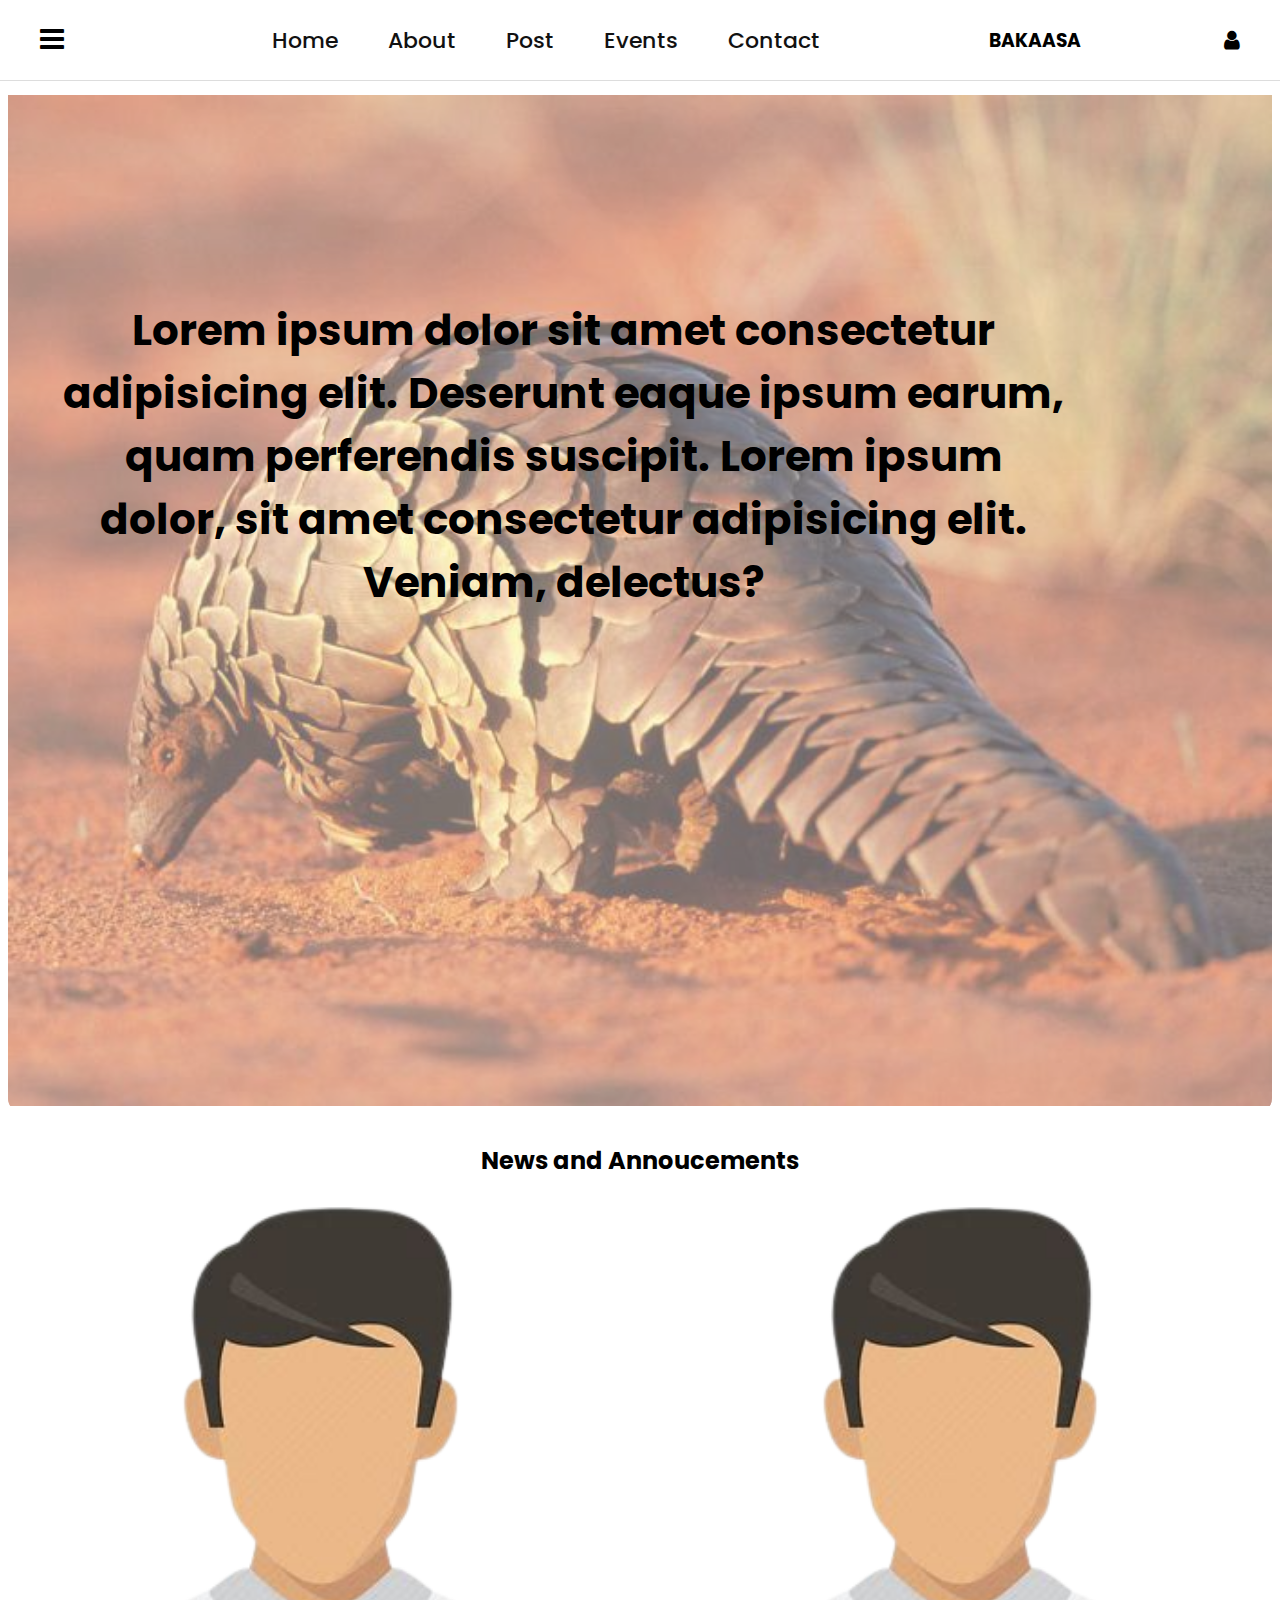
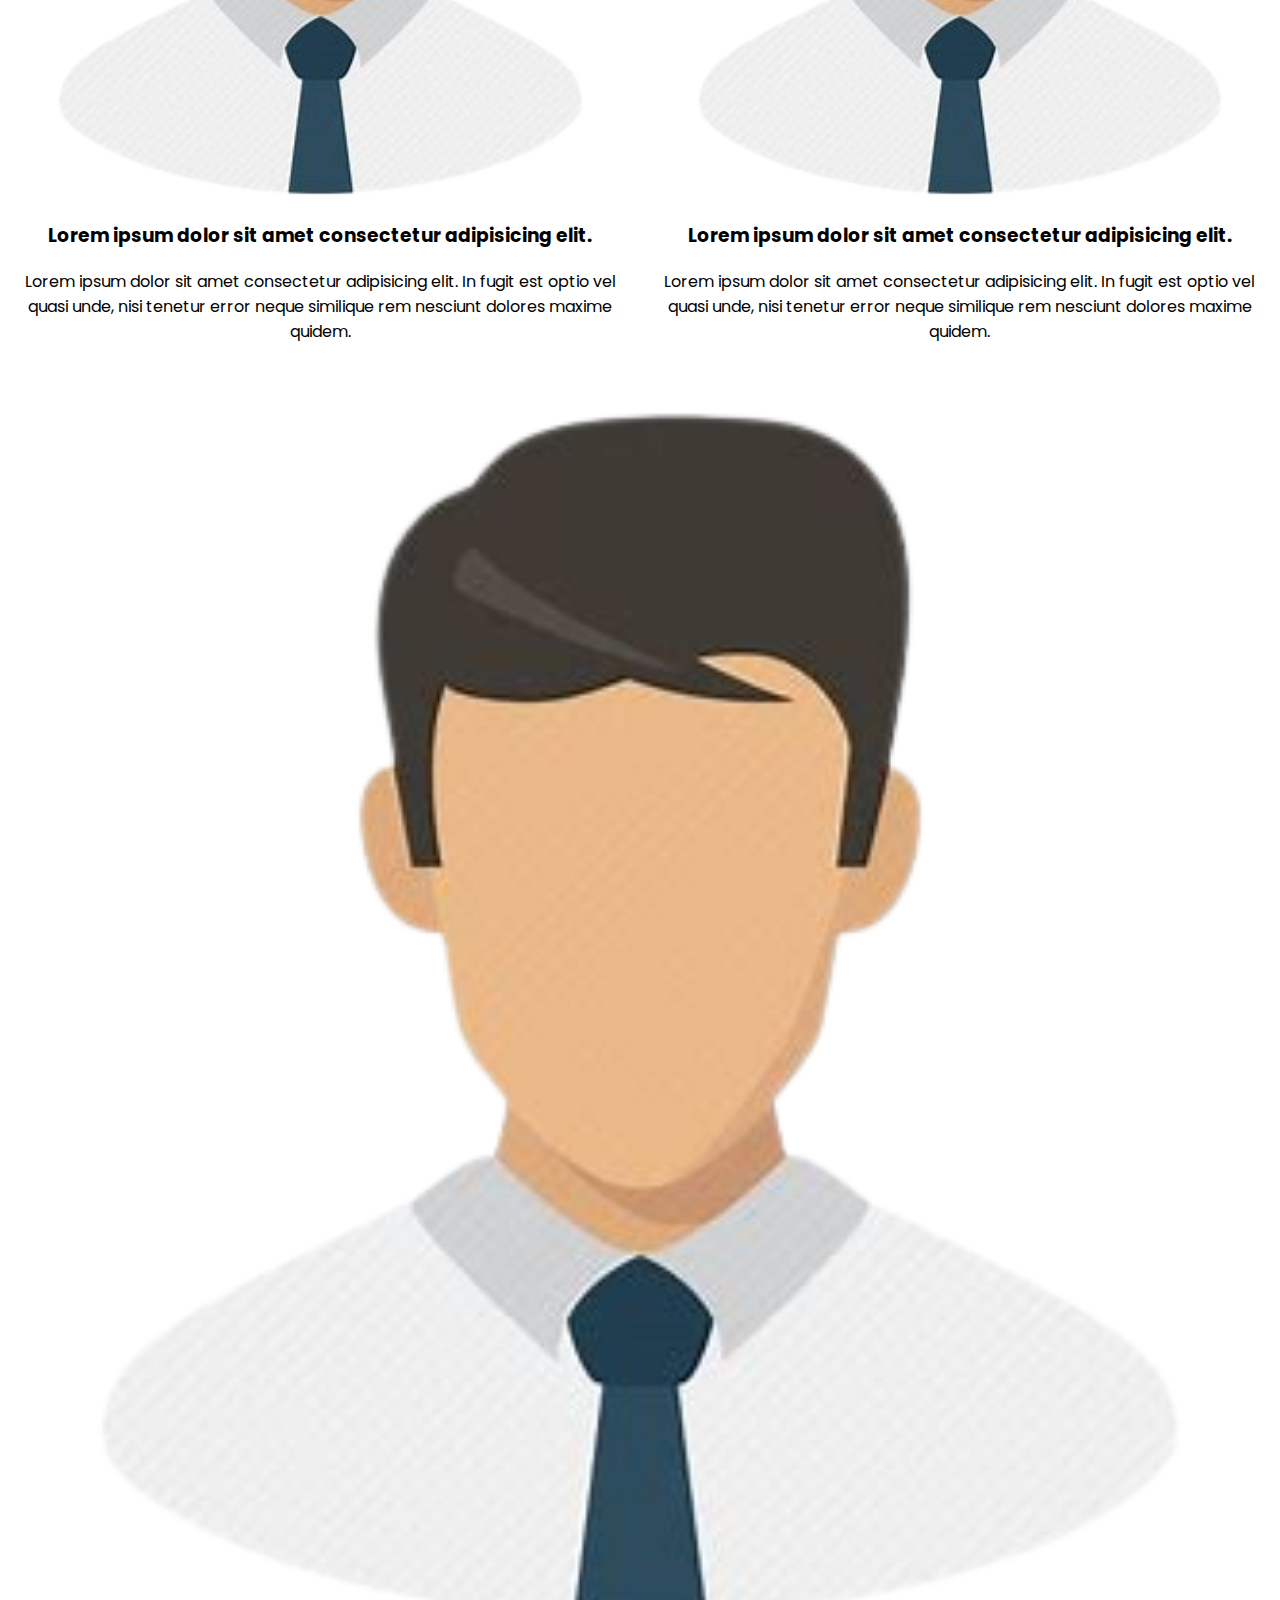
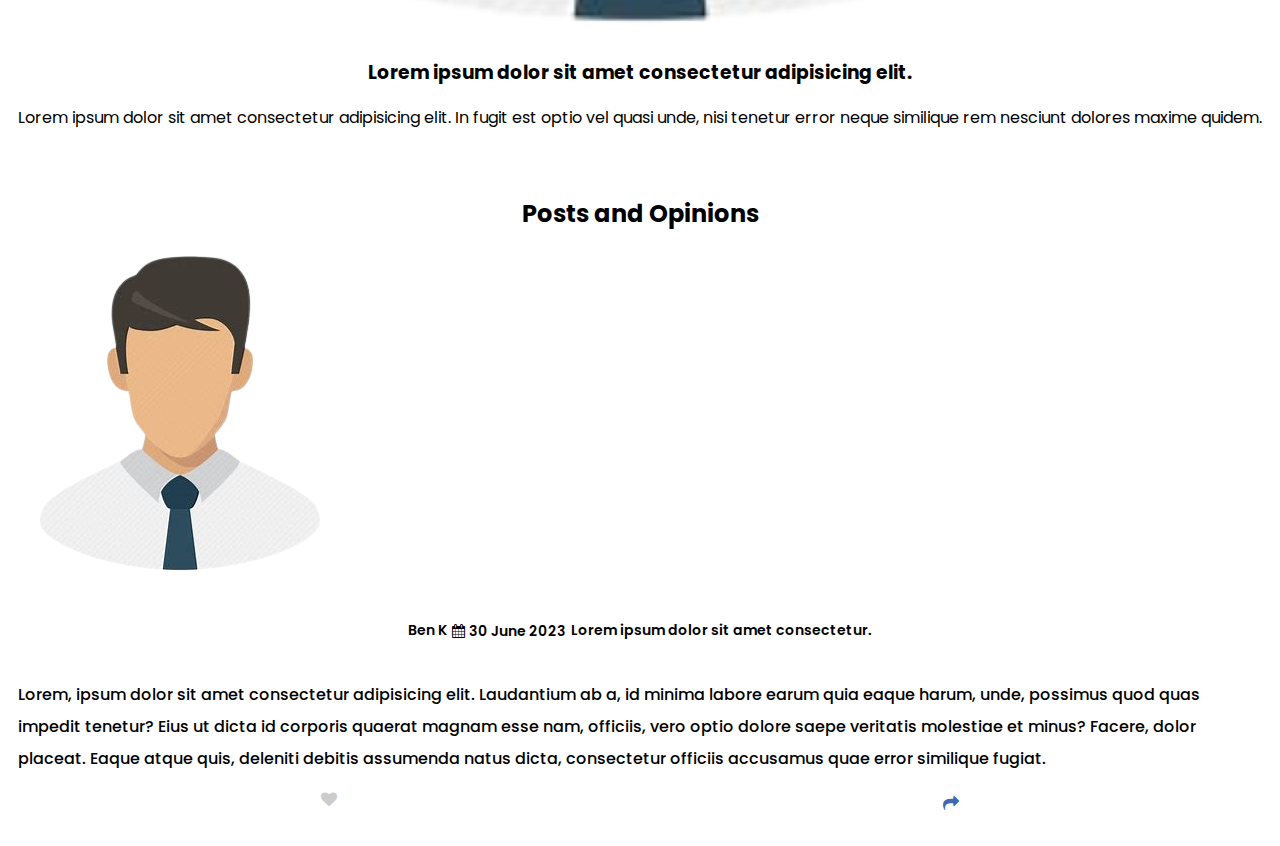
==== Pages/home.html @ 485c0922 "pushing-main" ====
<!DOCTYPE html>
<html lang="en">
<head>
    <meta charset="UTF-8">
    <meta http-equiv="X-UA-Compatible" content="IE=edge">
    <meta name="viewport" content="width=device-width, initial-scale=1.0">
    <link rel="stylesheet" href="https://cdnjs.cloudflare.com/ajax/libs/font-awesome/4.7.0/css/font-awesome.min.css">
    <title>Home: Kaasa Family</title>
    <link rel="preconnect" href="https://fonts.googleapis.com">
    <link rel="preconnect" href="https://fonts.gstatic.com" crossorigin>
    <link href="https://fonts.googleapis.com/css2?family=Poppins:wght@400;500;600;700;800;900&display=swap" rel="stylesheet">
    <link rel="stylesheet" href="./pages.css">
</head>
<body>
        <!-- NAVIGATION -->
        <nav>
            <div class="humberger">
                <i class="fa fa-bars"></i>
            </div>
            <div class="nav-items">
                <ul>
                    <li><a href="#">Home</a></li>
                    <li><a href="#">About</a></li>
                    <li><a href="#">Post</a></li>
                    <li><a href="#">Events</a></li>
                    <li><a href="#">Contact</a></li>
                </ul>
            </div>
            <div class="fam-logo">
                <h3>BAKAASA</h3>
            </div>
            <div class="user-profile">
                <i class="fa fa-user"></i>
            </div>
        </nav>
        <!-- NAVIGATION -->


        <!-- HEADER -->
        <article class="header">
            <span class="cover-header"></span>
            <img src="../images/pango-3.jpg" alt="">
            <div class="header-desc">
                Lorem ipsum dolor sit amet consectetur adipisicing elit. Deserunt eaque ipsum earum, quam perferendis suscipit.
                Lorem ipsum dolor, sit amet consectetur adipisicing elit. Veniam, delectus?
            </div>
        </article>
        <!-- HEADER -->

        <!-- NEWS AND ANNOUCEMENTS -->
        <article class="news-updates">
            <h2>News and Annoucements</h2>
            <div class="news-updates-sect">
                <div class="news-row">
                    <img src="../images/pp1.png" alt="">
                    <div class="news-desc">
                        <h3>Lorem ipsum dolor sit amet consectetur adipisicing elit.</h3>
                        <p>Lorem ipsum dolor sit amet consectetur adipisicing elit. In fugit est optio vel quasi unde, nisi tenetur error neque similique rem nesciunt dolores maxime quidem.</p>
                    </div>
                </div>


                <div class="news-row">
                    <img src="../images/pp1.png" alt="">
                    <div class="news-desc">
                        <h3>Lorem ipsum dolor sit amet consectetur adipisicing elit.</h3>
                        <p>Lorem ipsum dolor sit amet consectetur adipisicing elit. In fugit est optio vel quasi unde, nisi tenetur error neque similique rem nesciunt dolores maxime quidem.</p>
                    </div>
                </div>


                <div class="news-row">
                    <img src="../images/pp1.png" alt="">
                    <div class="news-desc">
                        <h3>Lorem ipsum dolor sit amet consectetur adipisicing elit.</h3>
                        <p>Lorem ipsum dolor sit amet consectetur adipisicing elit. In fugit est optio vel quasi unde, nisi tenetur error neque similique rem nesciunt dolores maxime quidem.</p>
                    </div>
                </div>
            </div>
        </article>
        <!-- NEWS AND ANNOUCEMENTS -->


        <!-- user blogs -->
        <article class="blogs">
            <h2>Posts and Opinions</h2>
            <div class="blog-posts">
                <div class="blogposts-items">
                    <img src="../images/pp1.png" alt="">
                    <div class="blog-post-desc">
                        <div class="blog-header">
                            <p class="blog-user-name">Ben K</p> 
                            <p> <span class="blog-calendar"><i class="fa fa-calendar"></i></span> <span class="post-date">30 June 2023</span></p>
                            <p class="blog-title">Lorem ipsum dolor sit amet consectetur.</p>
                        </div>
                        <div class="blog-body">
                            <p>
                                Lorem, ipsum dolor sit amet consectetur adipisicing elit. Laudantium ab a, id minima labore earum quia eaque harum, unde, possimus quod quas impedit tenetur? Eius ut dicta id corporis quaerat magnam esse nam, officiis, vero optio dolore saepe veritatis molestiae et minus? Facere, dolor placeat. Eaque atque quis, deleniti debitis assumenda natus dicta, consectetur officiis accusamus quae error similique fugiat.
                            </p>
                        </div>
                        <div class="blog-footer">
                            <i class="fa fa-heart"></i>
                            <span class="blog-share"><i class="fa fa-share"></i></span>
                        </div>
                    </div>
                </div>
            </div>
        </article>
        <!-- user blogs -->
        
</body>
</html>
---- Pages/pages.css ----
*{
    font-family: 'Poppins', sans-serif;
}

/* NAVIGATION BAR */

nav{
    width: 100%;
    position: fixed;
    top: 0;
    left: 0;
    display: flex;
    justify-content: space-between;
    align-items: center;
    height: 80px;
    border-bottom: 1px solid #ddd;
    background-color: #fff;
    z-index: 100000;
}

nav .nav-items ul{
    display: flex;
    list-style: none;
    
}

nav .nav-items ul li{
    padding: 10px 25px;
}

nav .nav-items ul li a{
    text-decoration: none;
    color: #111;
    font-size: 22px;
    font-weight: 500;
}

nav .humberger{
    font-size: 28px;
    margin-left: 40px;
    cursor: pointer;
}

nav .user-profile{
    margin-right: 40px;
    font-size: 22px;
    cursor: pointer;
}

/* NAVIGATION BAR */



/* REGISTRATION FORM */
.registration-form{
    width: 100%;
    height: 100%;
    display: flex;
    justify-content: center;
    align-items: center;
    flex-direction: column;
    margin: 35px 25px;
}

.registration-form .registration-items{
    margin-top: 30px;
    display: flex;
    justify-content: center;
    align-items: center;
    flex-direction: column;
}

.registration-form .registration-items .reg-item-1{
    display: flex;
    justify-content: center;
    align-items: center;
    flex-direction: column;
}

.registration-form .registration-items .reg-item-1 img{
    width: 80px;
    height: 80px;
    border-radius: 50%;
    display: block;
    margin-bottom: 30px;
    border: 0.5px solid #ccc;
}

#reg-profile{
    background-color: #4267b2;
    color: #fff;
    padding: 8px 16px;
    border-radius: 4px;
    font-weight: 500;
}

.registration-form .registration-items .reg-item-1 .reg-item-profile-pic{
    display: flex;
    flex-direction: column;
    justify-content: center;
    align-items: center;
}

.registration-form .registration-items .reg-item-1 input{
    outline: none;
    border: none;
    border: 1px solid #ddd;
    padding: 8px 15px;
    display: block;
    border-radius: 4px;
    margin: 15px 0px;
    width: 90%;
}


.reg-button-items{
    background: none;
    border: none;
    outline: none;
    background-color: #4267b2;
    color: #fff;
    font-weight: 500;
    padding: 6px 12px;
    border-radius: 3px;
    cursor: pointer;
}

.success-register-complete{
    width: 100%;
    height: 100%;
    display: flex;
    justify-content: center;
    align-items: center;
    margin: 20px;
    align-items: center;
    margin-top: 20%;
}

.success-register-complete .user-nam, .success-register-complete .kasa-fa{
    color: #4267b2;
    font-size: 22px;
    font-weight: 500;
}
.success-register-complete p{
    width: 90%;
}
/* REGISTRATION FORM */


/* PROFILE CARD */
.profile-section{
    margin: 35px 20px;
    display: flex;
    justify-content: center;
    align-items: center;
    flex-direction: column;
}
.profile-section a{
    text-decoration: none;
}

.profile-section .profile-header{
    font-size: 28px;
    margin-bottom: 25px;
}

.profile-section .profile-card{
    display: flex;
    justify-content: center;
    align-items: center;
    flex-direction: column;
}

.profile-card .card-header{
    position: relative;
}

.profile-card .card-header .edit-profilecard{
    position: absolute;
    top: 10px;
    right: -30px;
    background-color: #4267b2;
    color: #fff;
    font-size: 18px;
    font-weight: 500;
    padding: 5px 10px;
    text-align: center;
    border-radius: 4px;
    cursor: pointer;
}

.profile-card .card-header img{
    height: 80px;
    width: 80px;
    border-radius: 50%;
    border: 2px solid #4267b2;
    object-fit: cover;
}

.card-header .full-nam{
    font-weight: 600;
}

.card-header .user-name, .card-header .user-mail, .card-header .contact-no{
    line-height: 1.5;
    font-style: italic;
    font-weight: 300;
}

.profile-user-posts-details{
    display: flex;
    justify-content: center;
    align-items: center;
    margin: 25 0px;
    flex-direction: column;
}

.profile-user-posts-details img{
    width: 90%;
    border-radius: 8px;
}

.profile-user-posts img{
    width: 100%;
}

.small-profile-post{
    display: flex;
    gap: 20px;
    align-items: center;
}

.small-profile-post img{
    width: 70px;
    height: 60px;
    border-radius: 4px;
}

.small-profile-post h4{
    font-size: 14px;
    font-weight: 600;
}

.profile-seemore-posts, .prof-logout, .prof-see-fam-tree{
    background: none;
    outline: none;
    border: none;
}


.profile-seemore-posts a, .prof-see-fam-tree a, .prof-logout{
    display: block;
    text-decoration: none;
    color: #fff;
    background-color: #4267b2;
    padding: 8px 20px;
    font-weight: 600;
    margin-top: 10px;
}

.profile-fam-tree{
    margin-top: 30px;
}
.profile-fam-tree img{
    width: 80px;
} 

.prof-kaasa-child span{
    display: inline-block;
    background-color: #4267b2;
    border-radius: 8px;
    color: #fff;
    margin-right: 8px;
    margin-top: 10px;
    padding: 2px 8px;
    text-align: center;
}
/* PROFILE CARD */


/* HOME SECTION */



/* HERO SECTION */
.header{
    max-width: 100%;
    margin-top: 95px;
    position: relative;
    border-radius: 0px 0px 15px 15px;
    overflow: hidden;
}

.header img{
    width: 100%;
}

.header .cover-header{
    position: absolute;
    width: 100%;
    height: 100%;
    background-color: rgba(255,255,255,0.4);
}

.header .header-desc{
    display: flex;
    justify-content: center;
    align-items: center;
    width: 80%;
    position: absolute;
    left: 50px;
    text-align: center;
    color: #000;
}


@media(max-width:1600px){
    .header .header-desc{
        font-size: 42px;
        font-weight: 700;
    }

    .header .header-desc{
        top: 20%;
    }
}


@media(max-width:1020px){
    .header .header-desc{
        font-size: 36px;
        font-weight: 600;
    }

    .header .header-desc{
        top: 25%;
    }
}


@media(max-width:768px){
    .header .header-desc{
        font-size: 28px;
        font-weight: 600;
    }

    .header .header-desc{
        top: 20%;
    }
}


@media(max-width:568px){
    .header .header-desc{
        font-size: 24px;
        font-weight: 600;
    }

    .header .header-desc{
        top: 20%;
    }
}


@media(max-width:480px){
    .header .header-desc{
        font-size: 18px;
        font-weight: 700;
    }

    .header .header-desc{
        top: 20%;
    }
}


@media(max-width:368px){
    .header .header-desc{
        font-size: 14px;
        font-weight: 500;
    }

    .header .header-desc{
        top: 20%;
    }
}


@media(max-width:290px){
    .header .header-desc{
        font-size: 10px;
        font-weight: 500;
    }

    .header .header-desc{
        top: 20%;
        left: 20px;
    }
}
/* HERO SECTION */


/* NEWS AND ANNOUCEMENTS */
.news-updates{
    margin: 30px 10px;
    text-align: center;
}
.news-updates-sect{
    display: flex;
    justify-content: center;
    align-items: center;
    gap: 35px;
    flex-wrap: wrap;
}

.news-updates-sect >*{
    flex: 1 1 45%;
    display: flex;
    flex-direction: column;
    justify-content: center;
    align-items: center;
}

.news-updates-sect img{
    width: 100%;
}
/* NEWS AND ANNOUCEMENTS */


/* BLOG POSTS */
.blog-header{
    display: flex;
    justify-content: center;
    align-items: center;
    gap: 5px;
    margin: 20px 8px;
}


.blog-user-name, .blog-calendar, .post-date, .blog-title{
    font-size: 14px;
    font-weight: 600;
}

.blog-body p{
    line-height: 2;
    font-weight: 500;
}

.blog-footer{
    display: flex;
    justify-content: space-around;
    color: #ccc;
    font-weight: 700;
}

.blogs{
    display: flex;
    justify-content: center;
    align-items: center;
    flex-direction: column;
    margin: 30px 10px;
}

.blog-share{
    color: #4267b2;
}

@media(max-width:430px){
    .blog-title{
        display: block;
        width: 100%;
    }
}

/* BLOG POSTS */
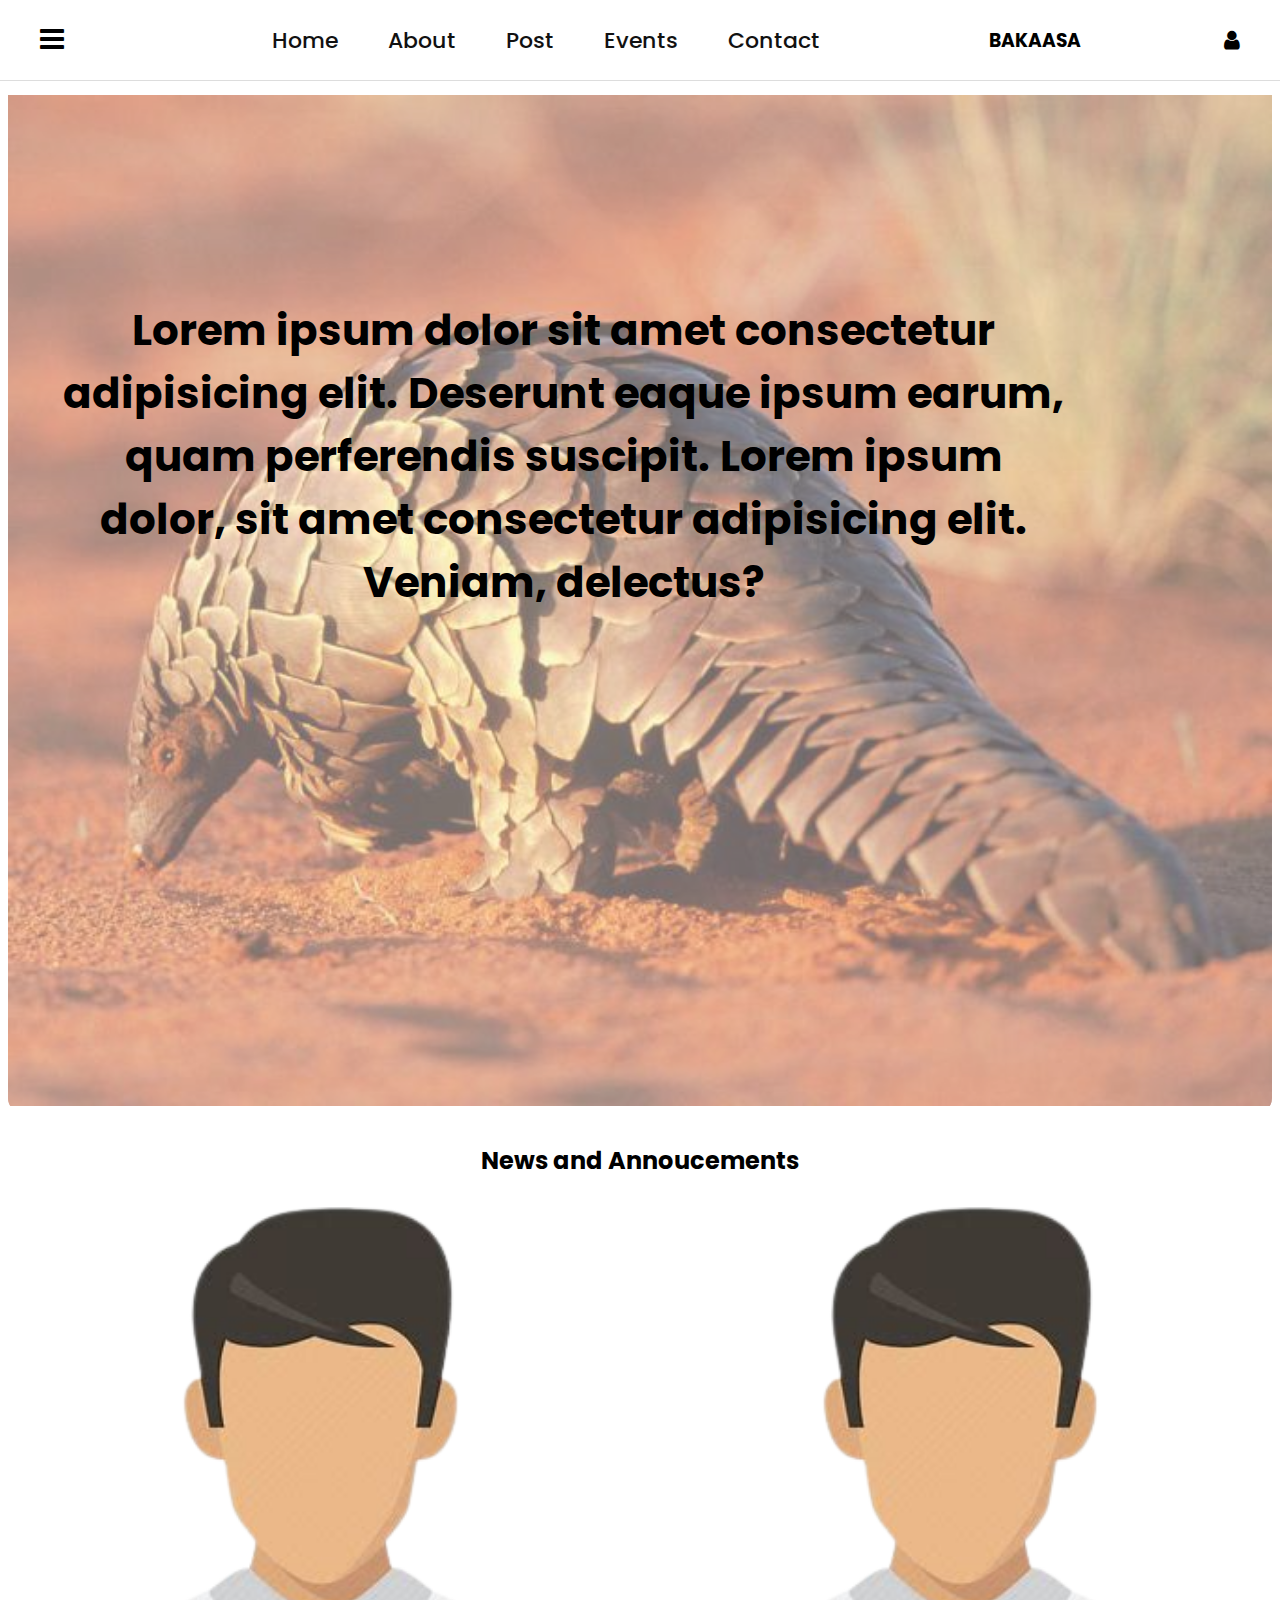
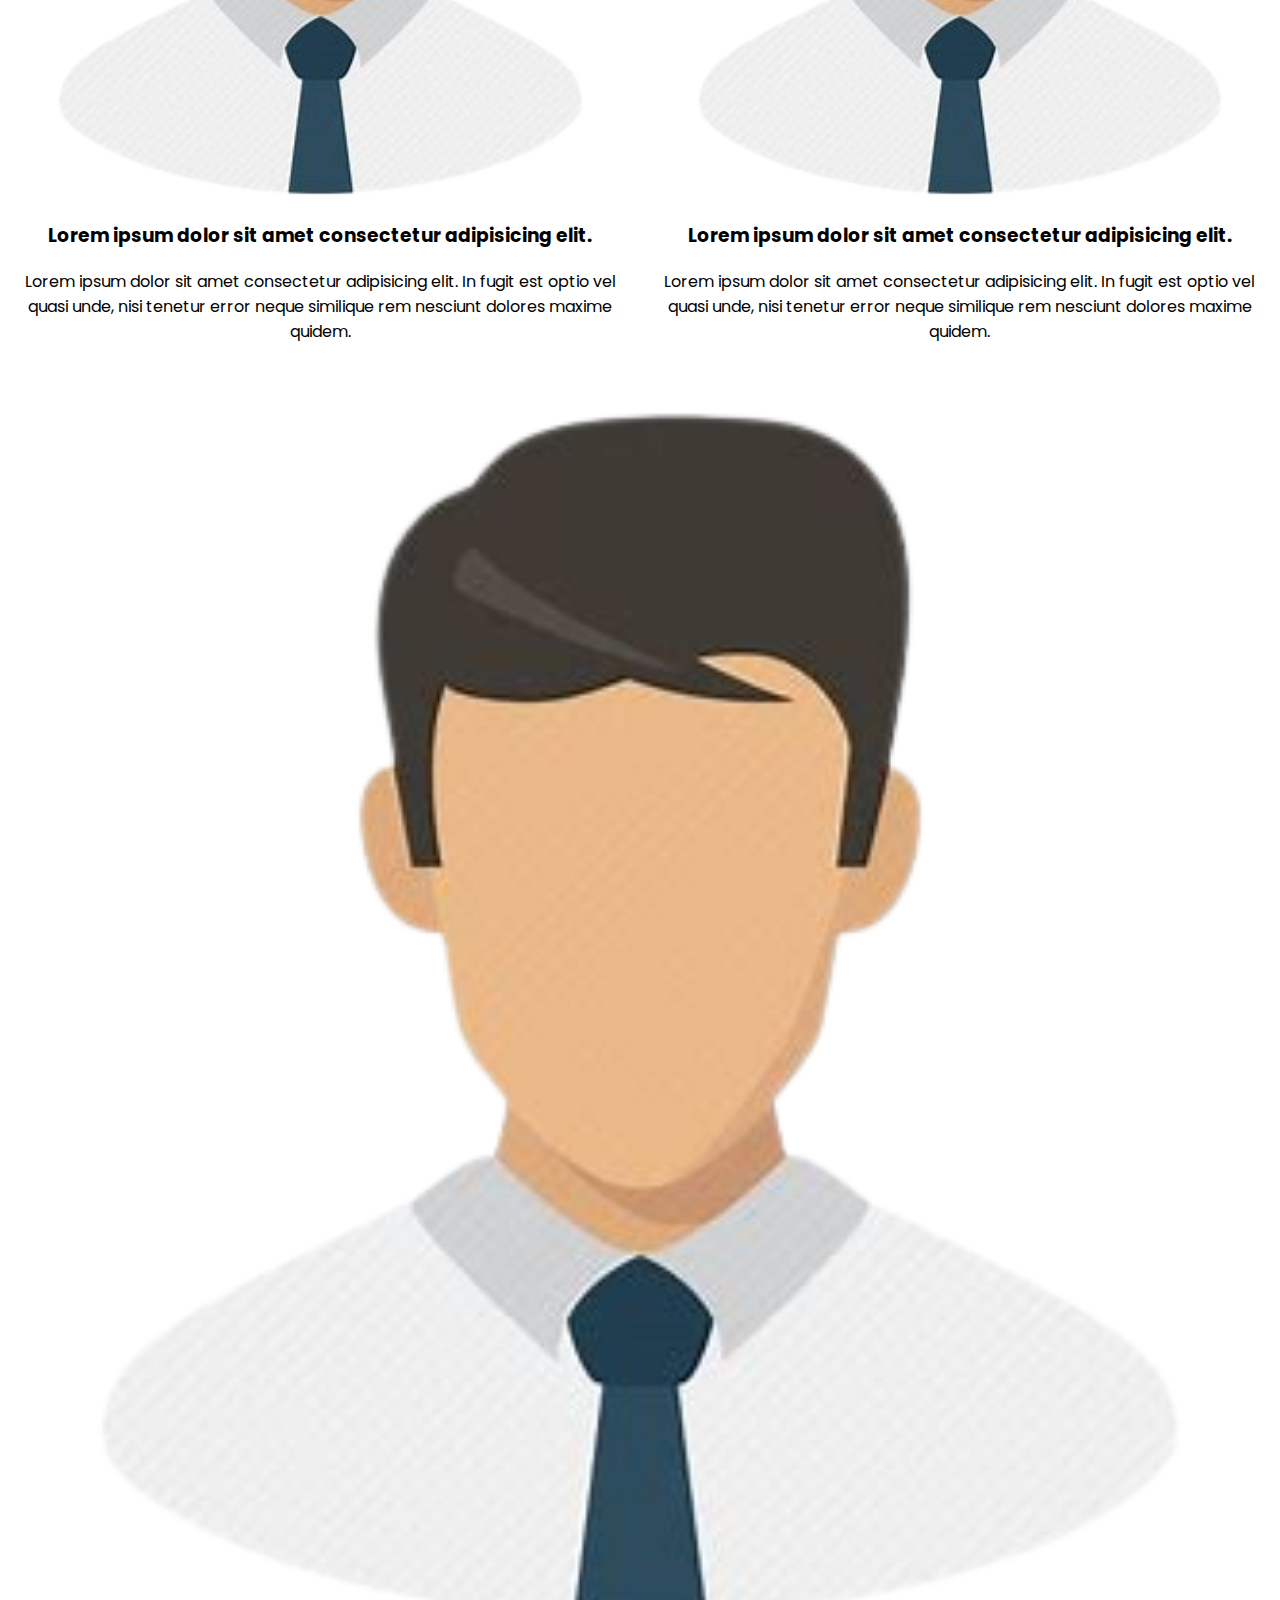
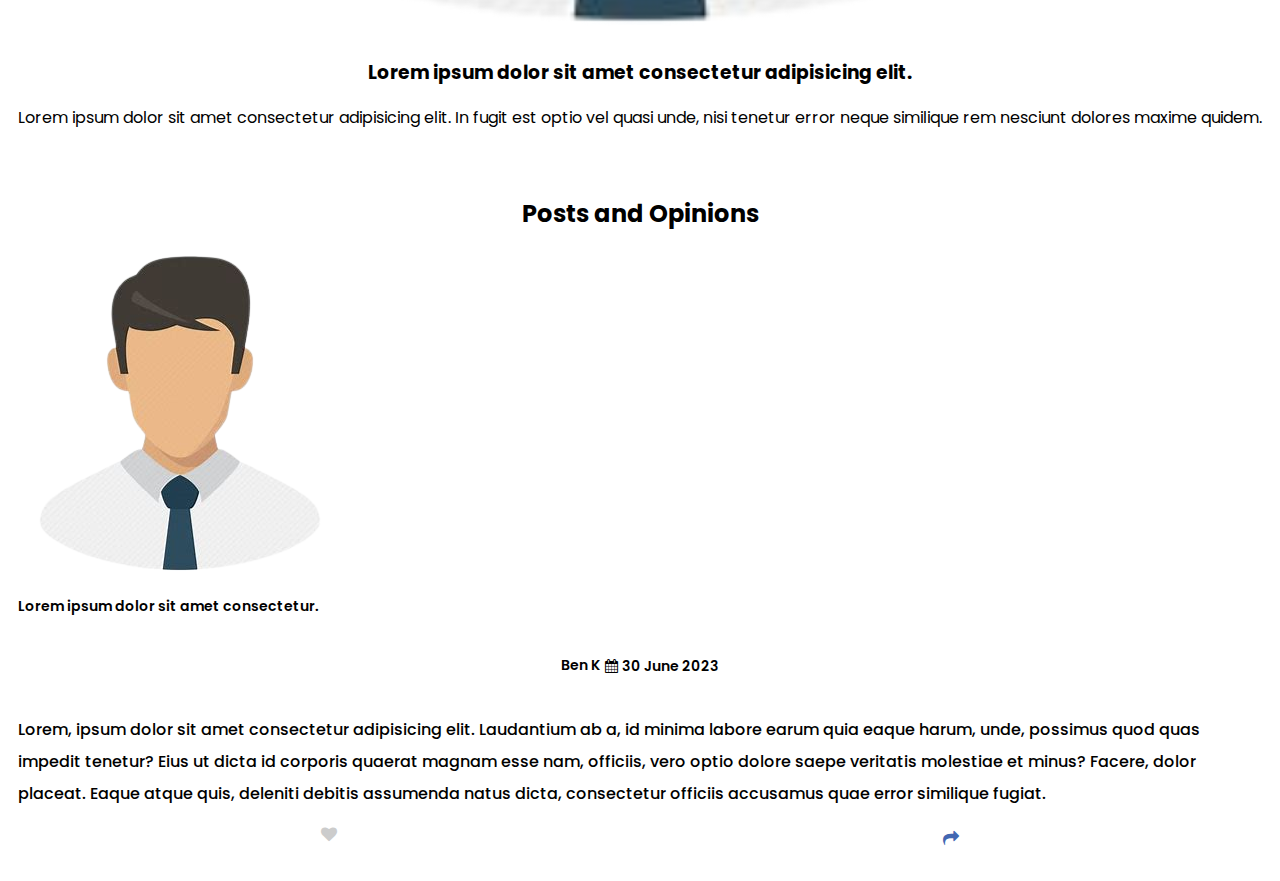
==== commit 0429df3b: "change sizing" ====
--- a/Pages/home.html
+++ b/Pages/home.html
@@ -88,10 +88,10 @@
                 <div class="blogposts-items">
                     <img src="../images/pp1.png" alt="">
                     <div class="blog-post-desc">
+                        <p class="blog-title">Lorem ipsum dolor sit amet consectetur.</p>
                         <div class="blog-header">
                             <p class="blog-user-name">Ben K</p> 
                             <p> <span class="blog-calendar"><i class="fa fa-calendar"></i></span> <span class="post-date">30 June 2023</span></p>
-                            <p class="blog-title">Lorem ipsum dolor sit amet consectetur.</p>
                         </div>
                         <div class="blog-body">
                             <p>
--- a/Pages/pages.css
+++ b/Pages/pages.css
@@ -45,6 +45,12 @@
     margin-right: 40px;
     font-size: 22px;
     cursor: pointer;
+}
+
+@media(max-width:767px){
+    .nav-items{
+        display: none;
+    }
 }
 
 /* NAVIGATION BAR */
@@ -376,8 +382,8 @@
 
 @media(max-width:368px){
     .header .header-desc{
-        font-size: 14px;
-        font-weight: 500;
+        font-size: 16px;
+        font-weight: 700;
     }
 
     .header .header-desc{
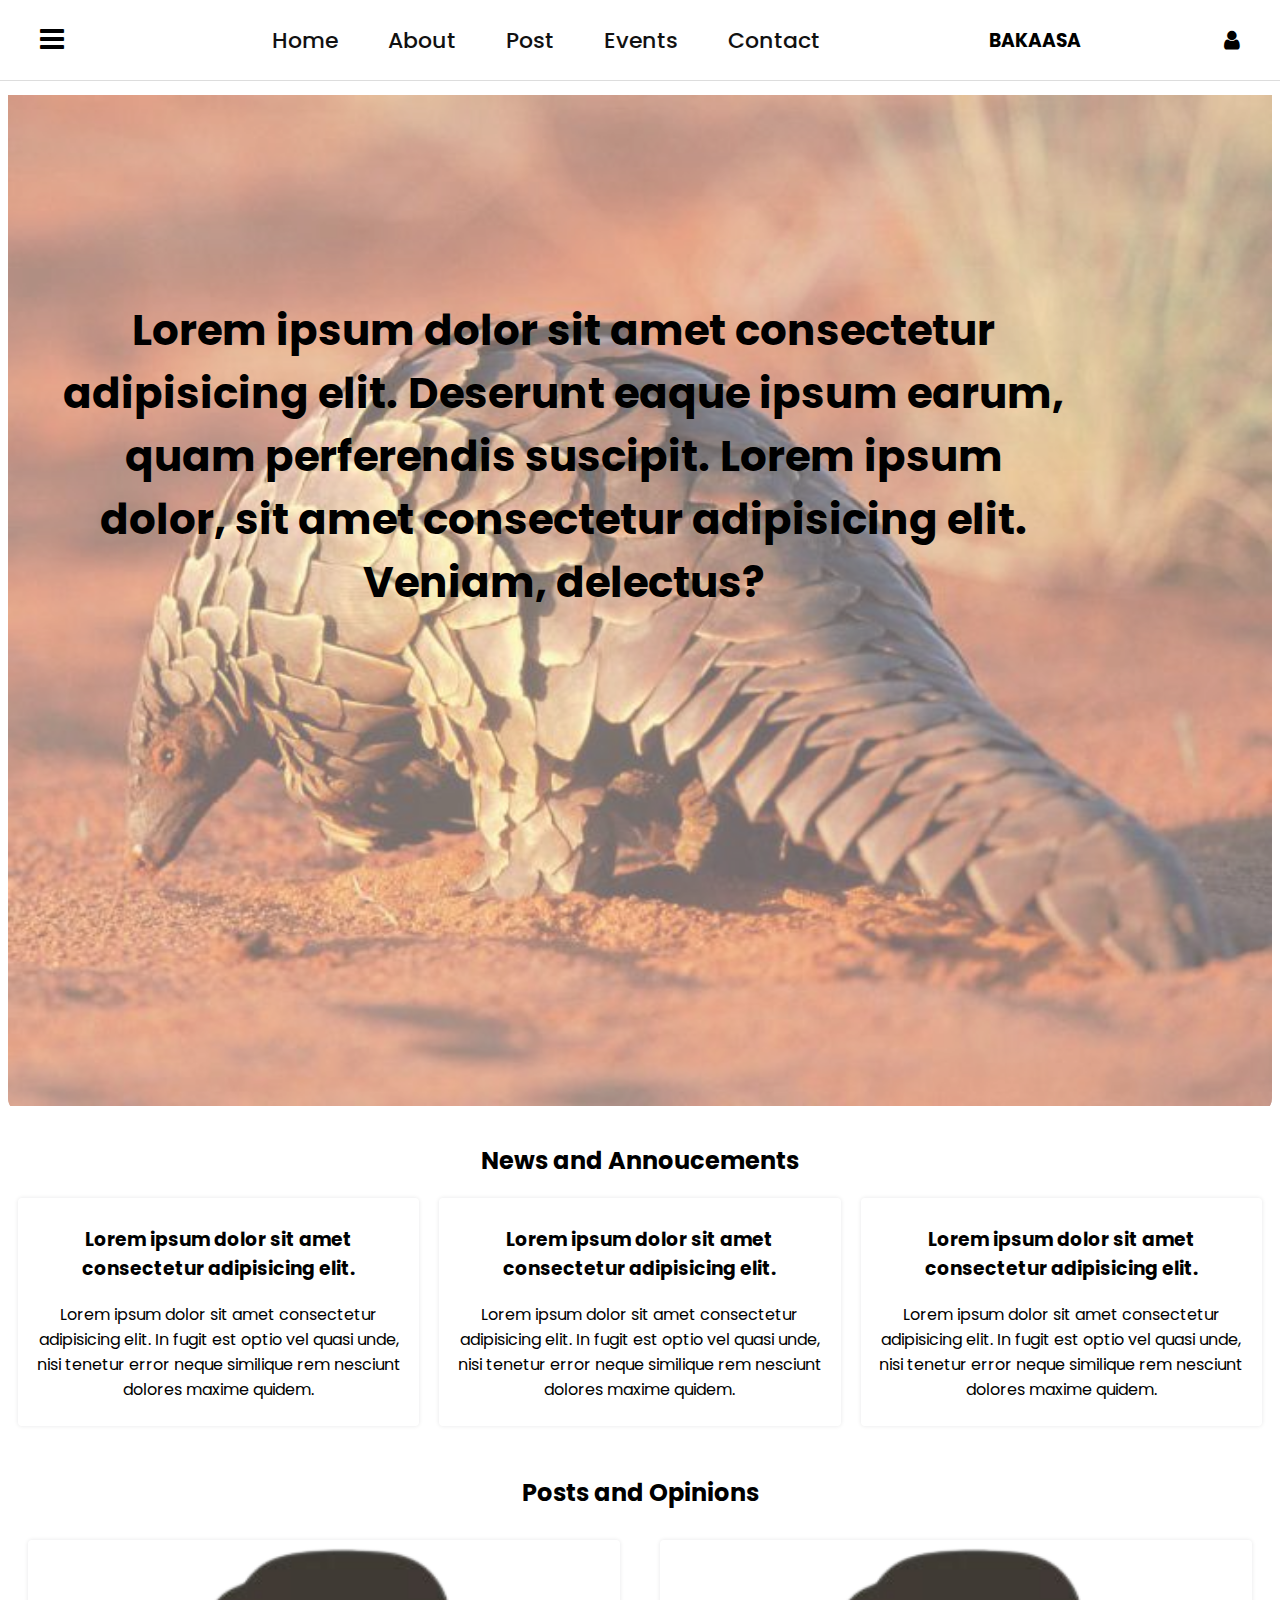
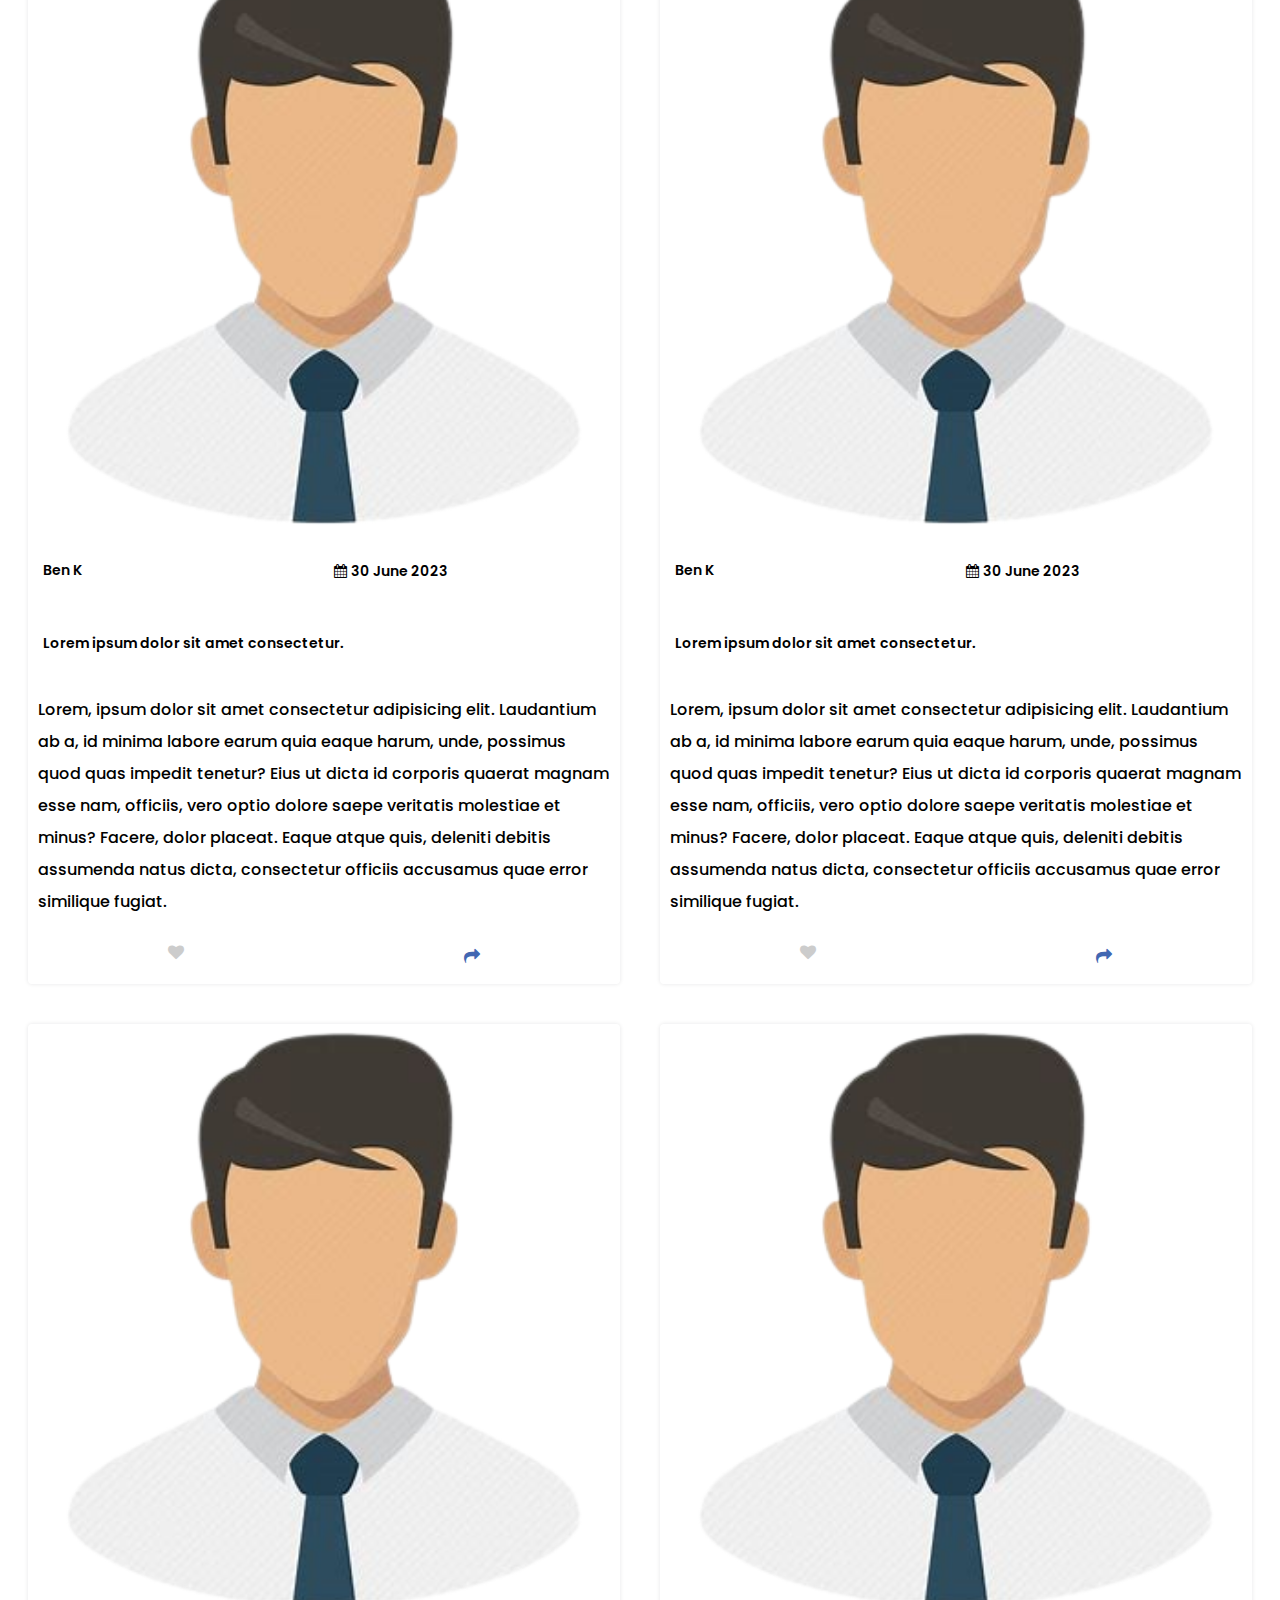
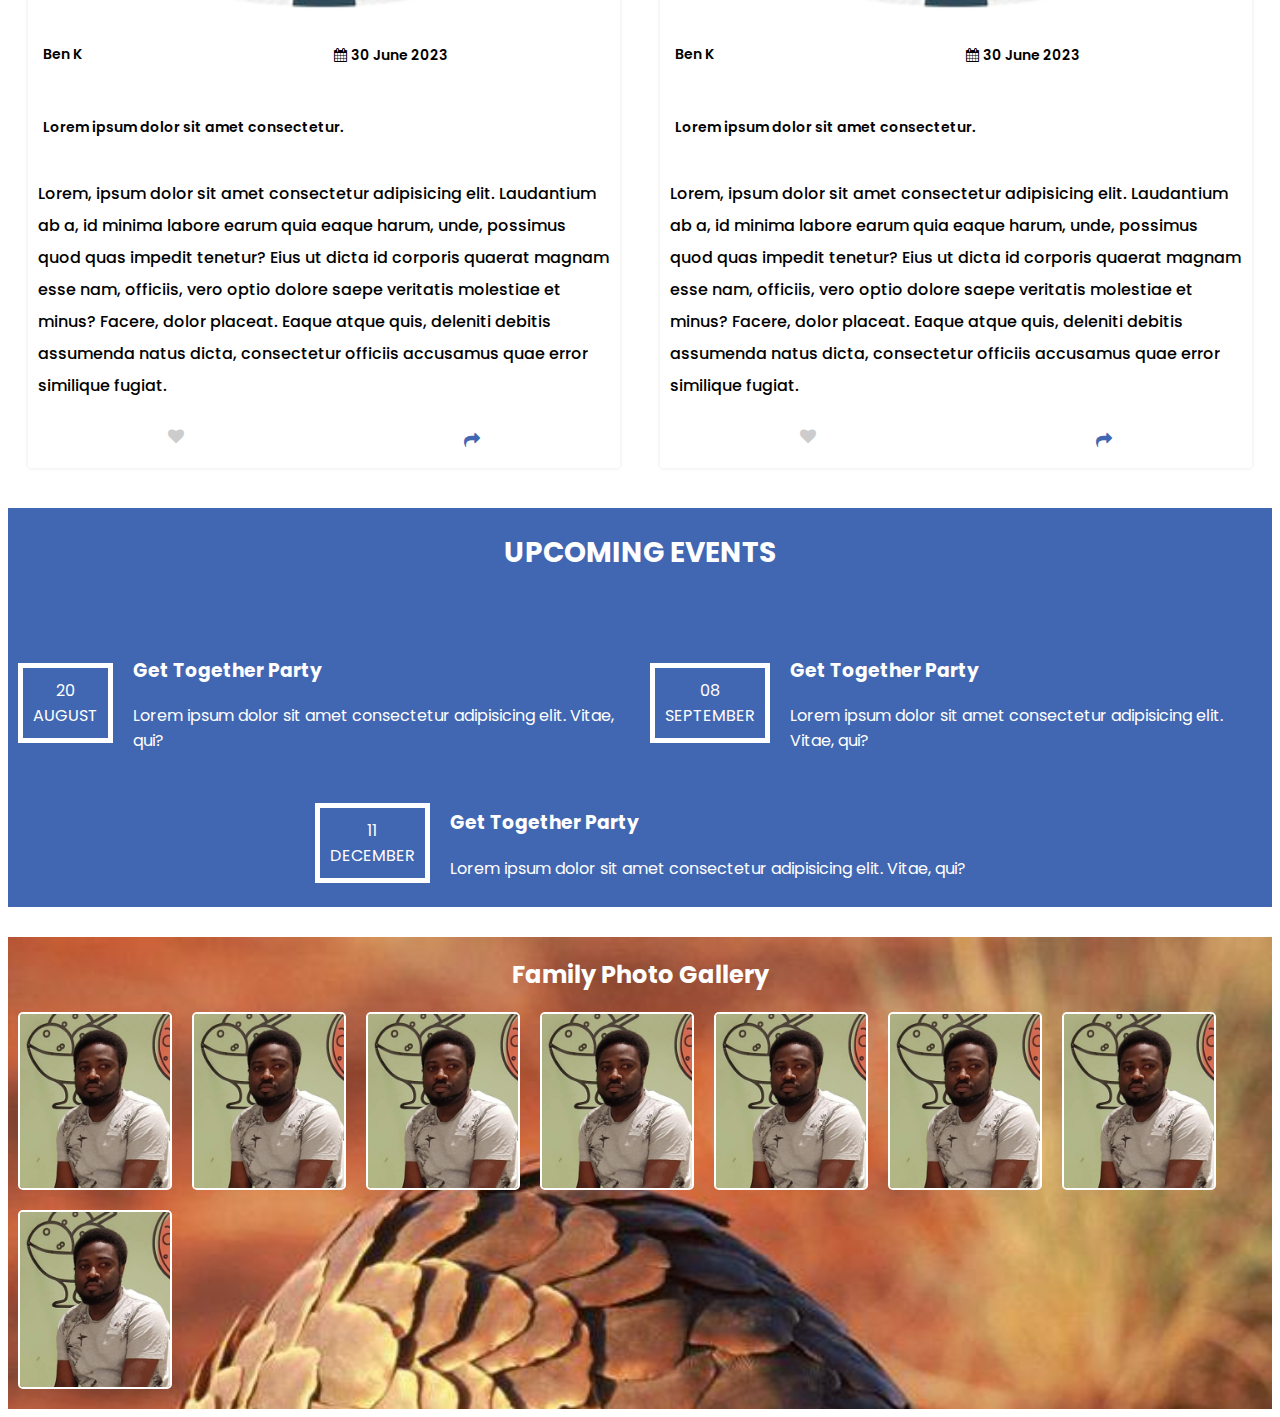
==== commit 4959706b: "new section" ====
--- a/Pages/home.html
+++ b/Pages/home.html
@@ -52,7 +52,7 @@
             <h2>News and Annoucements</h2>
             <div class="news-updates-sect">
                 <div class="news-row">
-                    <img src="../images/pp1.png" alt="">
+                    <!-- <img src="../images/pp1.png" alt=""> -->
                     <div class="news-desc">
                         <h3>Lorem ipsum dolor sit amet consectetur adipisicing elit.</h3>
                         <p>Lorem ipsum dolor sit amet consectetur adipisicing elit. In fugit est optio vel quasi unde, nisi tenetur error neque similique rem nesciunt dolores maxime quidem.</p>
@@ -61,7 +61,7 @@
 
 
                 <div class="news-row">
-                    <img src="../images/pp1.png" alt="">
+                    <!-- <img src="../images/pp1.png" alt=""> -->
                     <div class="news-desc">
                         <h3>Lorem ipsum dolor sit amet consectetur adipisicing elit.</h3>
                         <p>Lorem ipsum dolor sit amet consectetur adipisicing elit. In fugit est optio vel quasi unde, nisi tenetur error neque similique rem nesciunt dolores maxime quidem.</p>
@@ -70,7 +70,7 @@
 
 
                 <div class="news-row">
-                    <img src="../images/pp1.png" alt="">
+                    <!-- <img src="../images/pp1.png" alt=""> -->
                     <div class="news-desc">
                         <h3>Lorem ipsum dolor sit amet consectetur adipisicing elit.</h3>
                         <p>Lorem ipsum dolor sit amet consectetur adipisicing elit. In fugit est optio vel quasi unde, nisi tenetur error neque similique rem nesciunt dolores maxime quidem.</p>
@@ -88,10 +88,72 @@
                 <div class="blogposts-items">
                     <img src="../images/pp1.png" alt="">
                     <div class="blog-post-desc">
-                        <p class="blog-title">Lorem ipsum dolor sit amet consectetur.</p>
-                        <div class="blog-header">
-                            <p class="blog-user-name">Ben K</p> 
-                            <p> <span class="blog-calendar"><i class="fa fa-calendar"></i></span> <span class="post-date">30 June 2023</span></p>
+                        <div class="blog-header">
+                            <p class="blog-user-name">Ben K</p> 
+                            <p> <span class="blog-calendar"><i class="fa fa-calendar"></i></span> <span class="post-date">30 June 2023</span></p>
+                            <p class="blog-title">Lorem ipsum dolor sit amet consectetur.</p>
+                        </div>
+                        <div class="blog-body">
+                            <p>
+                                Lorem, ipsum dolor sit amet consectetur adipisicing elit. Laudantium ab a, id minima labore earum quia eaque harum, unde, possimus quod quas impedit tenetur? Eius ut dicta id corporis quaerat magnam esse nam, officiis, vero optio dolore saepe veritatis molestiae et minus? Facere, dolor placeat. Eaque atque quis, deleniti debitis assumenda natus dicta, consectetur officiis accusamus quae error similique fugiat.
+                            </p>
+                        </div>
+                        <div class="blog-footer">
+                            <i class="fa fa-heart"></i>
+                            <span class="blog-share"><i class="fa fa-share"></i></span>
+                        </div>
+                    </div>
+                </div>
+
+
+                <div class="blogposts-items">
+                    <img src="../images/pp1.png" alt="">
+                    <div class="blog-post-desc">
+                        <div class="blog-header">
+                            <p class="blog-user-name">Ben K</p> 
+                            <p> <span class="blog-calendar"><i class="fa fa-calendar"></i></span> <span class="post-date">30 June 2023</span></p>
+                            <p class="blog-title">Lorem ipsum dolor sit amet consectetur.</p>
+                        </div>
+                        <div class="blog-body">
+                            <p>
+                                Lorem, ipsum dolor sit amet consectetur adipisicing elit. Laudantium ab a, id minima labore earum quia eaque harum, unde, possimus quod quas impedit tenetur? Eius ut dicta id corporis quaerat magnam esse nam, officiis, vero optio dolore saepe veritatis molestiae et minus? Facere, dolor placeat. Eaque atque quis, deleniti debitis assumenda natus dicta, consectetur officiis accusamus quae error similique fugiat.
+                            </p>
+                        </div>
+                        <div class="blog-footer">
+                            <i class="fa fa-heart"></i>
+                            <span class="blog-share"><i class="fa fa-share"></i></span>
+                        </div>
+                    </div>
+                </div>
+                
+                <div class="blogposts-items">
+                    <img src="../images/pp1.png" alt="">
+                    <div class="blog-post-desc">
+                        <div class="blog-header">
+                            <p class="blog-user-name">Ben K</p> 
+                            <p> <span class="blog-calendar"><i class="fa fa-calendar"></i></span> <span class="post-date">30 June 2023</span></p>
+                            <p class="blog-title">Lorem ipsum dolor sit amet consectetur.</p> 
+                        </div>
+                        <div class="blog-body">
+                            <p>
+                                Lorem, ipsum dolor sit amet consectetur adipisicing elit. Laudantium ab a, id minima labore earum quia eaque harum, unde, possimus quod quas impedit tenetur? Eius ut dicta id corporis quaerat magnam esse nam, officiis, vero optio dolore saepe veritatis molestiae et minus? Facere, dolor placeat. Eaque atque quis, deleniti debitis assumenda natus dicta, consectetur officiis accusamus quae error similique fugiat.
+                            </p>
+                        </div>
+                        <div class="blog-footer">
+                            <i class="fa fa-heart"></i>
+                            <span class="blog-share"><i class="fa fa-share"></i></span>
+                        </div>
+                    </div>
+                </div>
+
+                <div class="blogposts-items">
+                    <img src="../images/pp1.png" alt="">
+                    <div class="blog-post-desc">
+                        
+                        <div class="blog-header">
+                            <p class="blog-user-name">Ben K</p> 
+                            <p> <span class="blog-calendar"><i class="fa fa-calendar"></i></span> <span class="post-date">30 June 2023</span></p>
+                            <p class="blog-title">Lorem ipsum dolor sit amet consectetur.</p>
                         </div>
                         <div class="blog-body">
                             <p>
@@ -107,6 +169,66 @@
             </div>
         </article>
         <!-- user blogs -->
+
+        <!-- UPCOMING EVENTS -->
+        <article class="events">
+            <h2>UPCOMING EVENTS</h2>
+            <div class="up-events">
+                <div class="events-row">
+                    <div class="event-date">
+                        <span class="event-date-stamp">20</span>
+                        <span class="event-month-stamp">AUGUST</span>
+                    </div>
+                    <div class="event-desc">
+                        <h3>Get Together Party</h3>
+                        <p>Lorem ipsum dolor sit amet consectetur adipisicing elit. Vitae, qui?</p>
+                    </div>
+                </div>
+
+
+                <div class="events-row">
+                    <div class="event-date">
+                        <span class="event-date-stamp">08</span>
+                        <span class="event-month-stamp">SEPTEMBER</span>
+                    </div>
+                    <div class="event-desc">
+                        <h3>Get Together Party</h3>
+                        <p>Lorem ipsum dolor sit amet consectetur adipisicing elit. Vitae, qui?</p>
+                    </div>
+                </div>
+
+
+                <div class="events-row">
+                    <div class="event-date">
+                        <span class="event-date-stamp">11</span>
+                        <span class="event-month-stamp">DECEMBER</span>
+                    </div>
+                    <div class="event-desc">
+                        <h3>Get Together Party</h3>
+                        <p>Lorem ipsum dolor sit amet consectetur adipisicing elit. Vitae, qui?</p>
+                    </div>
+                </div>
+            </div>
+        </article>
+        <!-- UPCOMING EVENTS -->
+
+        <!-- PHOTO GALLERY -->
+        <article class="home-pic">
+            <div class="photo-gal">
+                <h2> Family Photo Gallery</h2>
+                <div class="photo-gal-items">
+                        <img src="../images/ben.jpg" alt="">
+                        <img src="../images/ben.jpg" alt="">
+                        <img src="../images/ben.jpg" alt="">
+                        <img src="../images/ben.jpg" alt="">
+                        <img src="../images/ben.jpg" alt="">
+                        <img src="../images/ben.jpg" alt="">
+                        <img src="../images/ben.jpg" alt="">
+                        <img src="../images/ben.jpg" alt="">
+                </div>
+            </div>
+        </article>
+        <!-- PHOTO GALLERY -->
         
 </body>
 </html>--- a/Pages/pages.css
+++ b/Pages/pages.css
@@ -415,16 +415,19 @@
     display: flex;
     justify-content: center;
     align-items: center;
-    gap: 35px;
+    gap: 20px;
     flex-wrap: wrap;
 }
 
 .news-updates-sect >*{
-    flex: 1 1 45%;
-    display: flex;
-    flex-direction: column;
-    justify-content: center;
-    align-items: center;
+    flex: 1 1 30%;
+    display: flex;
+    flex-direction: column;
+    justify-content: center;
+    align-items: center;
+    box-shadow: rgba(17, 17, 26, 0.1) 0px 0px 4px;
+    padding: 8px;
+    border-radius: 4px;
 }
 
 .news-updates-sect img{
@@ -438,8 +441,13 @@
     display: flex;
     justify-content: center;
     align-items: center;
-    gap: 5px;
-    margin: 20px 8px;
+    gap: 20px;
+    margin: 10px 15px;
+    flex-wrap: wrap;
+}
+
+.blog-header>*{
+    flex: 1 1 33.3%;
 }
 
 
@@ -451,6 +459,7 @@
 .blog-body p{
     line-height: 2;
     font-weight: 500;
+    padding: 10px;
 }
 
 .blog-footer{
@@ -458,6 +467,7 @@
     justify-content: space-around;
     color: #ccc;
     font-weight: 700;
+    padding-bottom: 15px;
 }
 
 .blogs{
@@ -470,6 +480,40 @@
 
 .blog-share{
     color: #4267b2;
+}
+
+
+.blogposts-items{
+    display: flex;
+    justify-content: center;
+    align-items: center;
+    flex-direction: column;
+    margin: 10px;
+    box-shadow: rgba(17, 17, 26, 0.1) 0px 0px 4px;
+    border-radius: 4px;
+}
+
+.blog-posts{
+    display: flex;
+    justify-content: center;
+    align-items: center;
+    gap: 20px;
+    margin: 0px 20px;
+    flex-wrap: wrap;
+    width: 100%;
+}
+
+.blog-posts>*{
+    flex: 1 1 33.3%;
+}
+.blog-posts img{
+    width: 100%;
+}
+
+@media(max-width:880px){
+    .blog-posts>*{
+    flex: 1 1 45%;
+}
 }
 
 @media(max-width:430px){
@@ -477,6 +521,98 @@
         display: block;
         width: 100%;
     }
-}
-
-/* BLOG POSTS */+    
+}
+
+/* BLOG POSTS */
+
+
+/* UPCOMING EVENTS */
+.events{
+    display: flex;
+    justify-content: center;
+    align-items: center;
+    margin: 30px 0px;
+    flex-direction: column;
+    background-color: #4267b2;
+    color: #fff;
+}
+
+.events h2{
+    font-size: 28px;
+}
+
+.up-events{
+    display: flex;
+    justify-content: center;
+    align-items: center;
+    margin-top: 30px;
+    padding: 10px;
+}
+
+.event-date{
+    display: flex;
+    flex-direction: column;
+    justify-content: center;
+    align-items: center;
+    border: 5px solid #fff;
+    padding: 10px;
+}
+
+.event-date .event-date-stamp{
+    display: block;
+}
+
+.events-row{
+    display: flex;
+    gap: 20px;
+    align-items: center;
+    justify-content: center;
+}
+
+.up-events{
+    display: flex;
+    justify-content: center;
+    align-items: center;
+    gap: 20px;
+    flex-wrap: wrap;
+}
+
+.up-events>*{
+    flex: 1 1 35%;
+}
+/* UPCOMING EVENTS */
+
+
+/* FAMILY PHOTO GALLERY */
+.home-pic{
+    background: url(../images/pango-3.jpg);
+    background-repeat: no-repeat;
+    background-size: cover;
+    object-fit: cover;
+}
+
+.photo-gal{
+    display: flex;
+    flex-direction: column;
+    justify-content: center;
+    align-items: center;
+    color: #fff;
+}
+
+.photo-gal img{
+    width: 150px;
+    object-fit: cover;
+    border: 2px solid #fff;
+    border-radius: 5px;
+}
+
+.photo-gal-items{
+    display: flex;
+    align-items: center;
+    flex-wrap: wrap;
+    gap: 20px;
+    margin: 0px 10px 20px 10px;
+
+}
+/* FAMILY PHOTO GALLERY */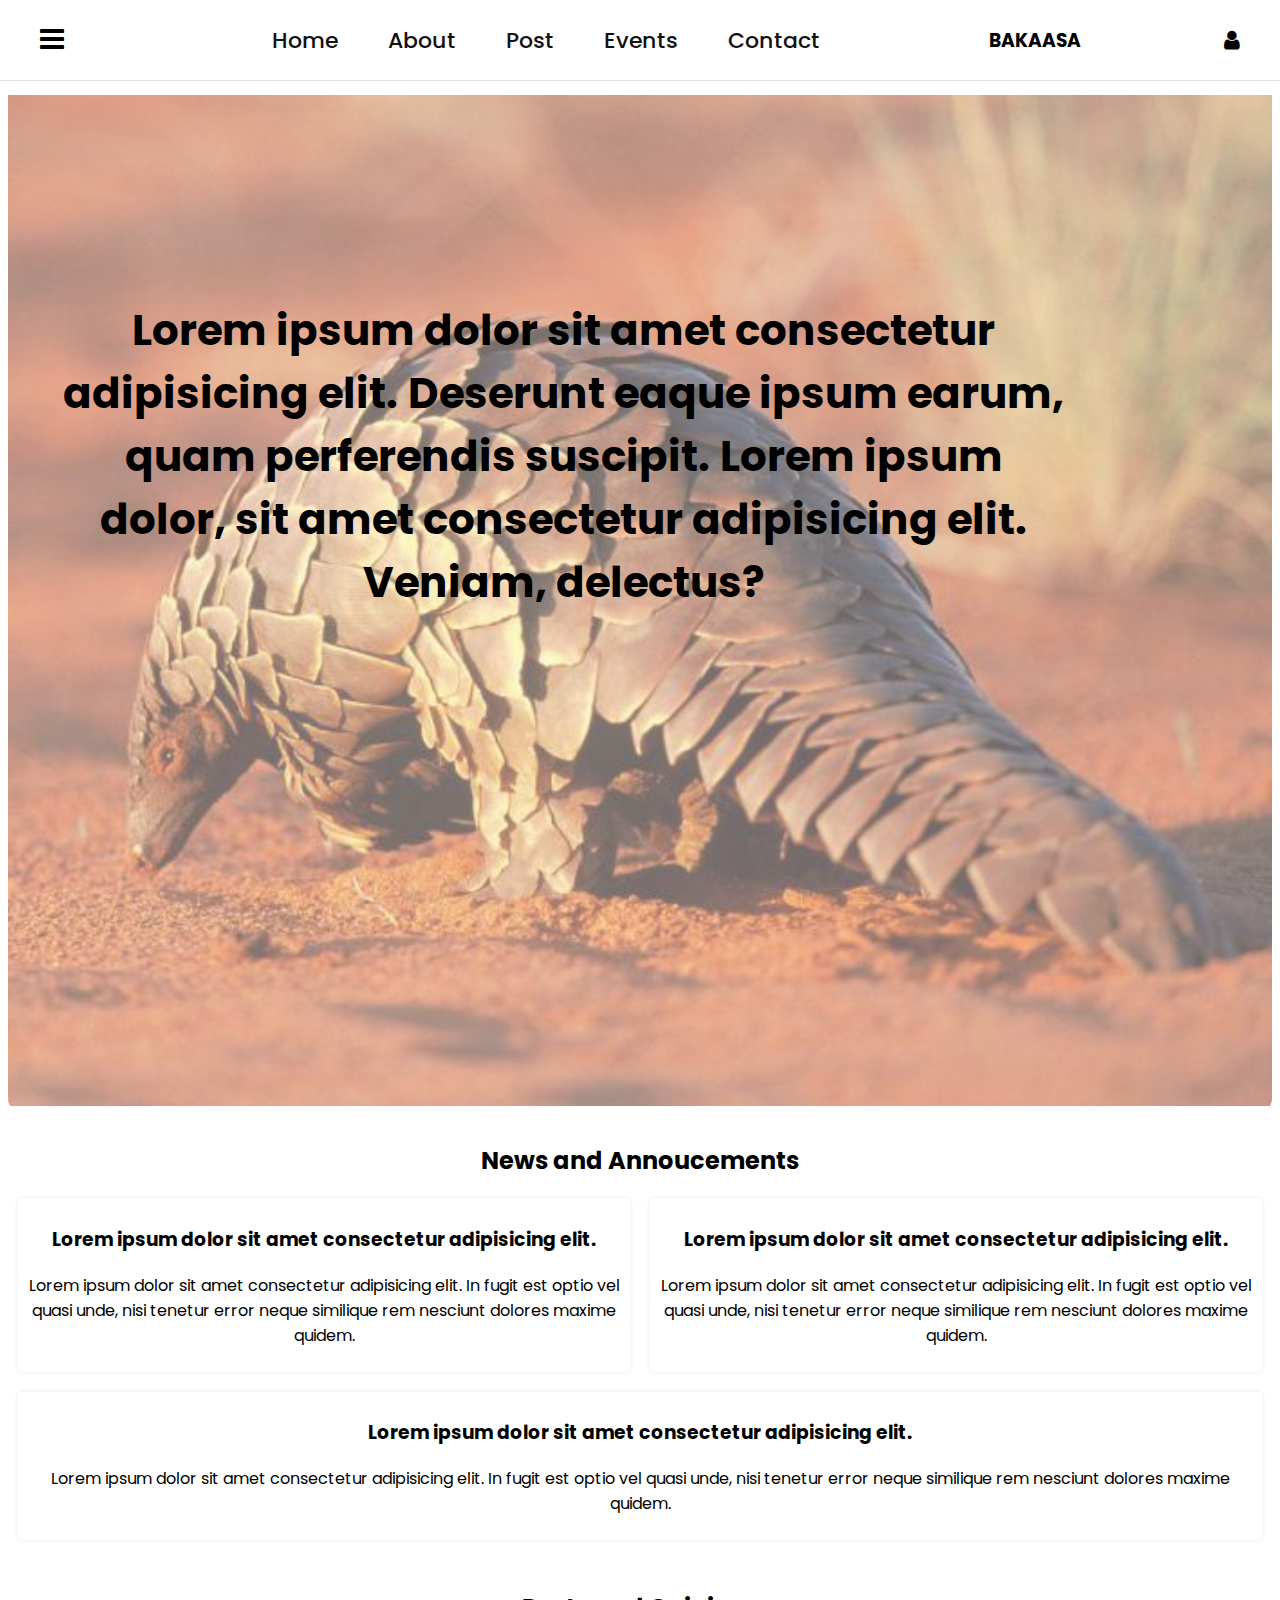
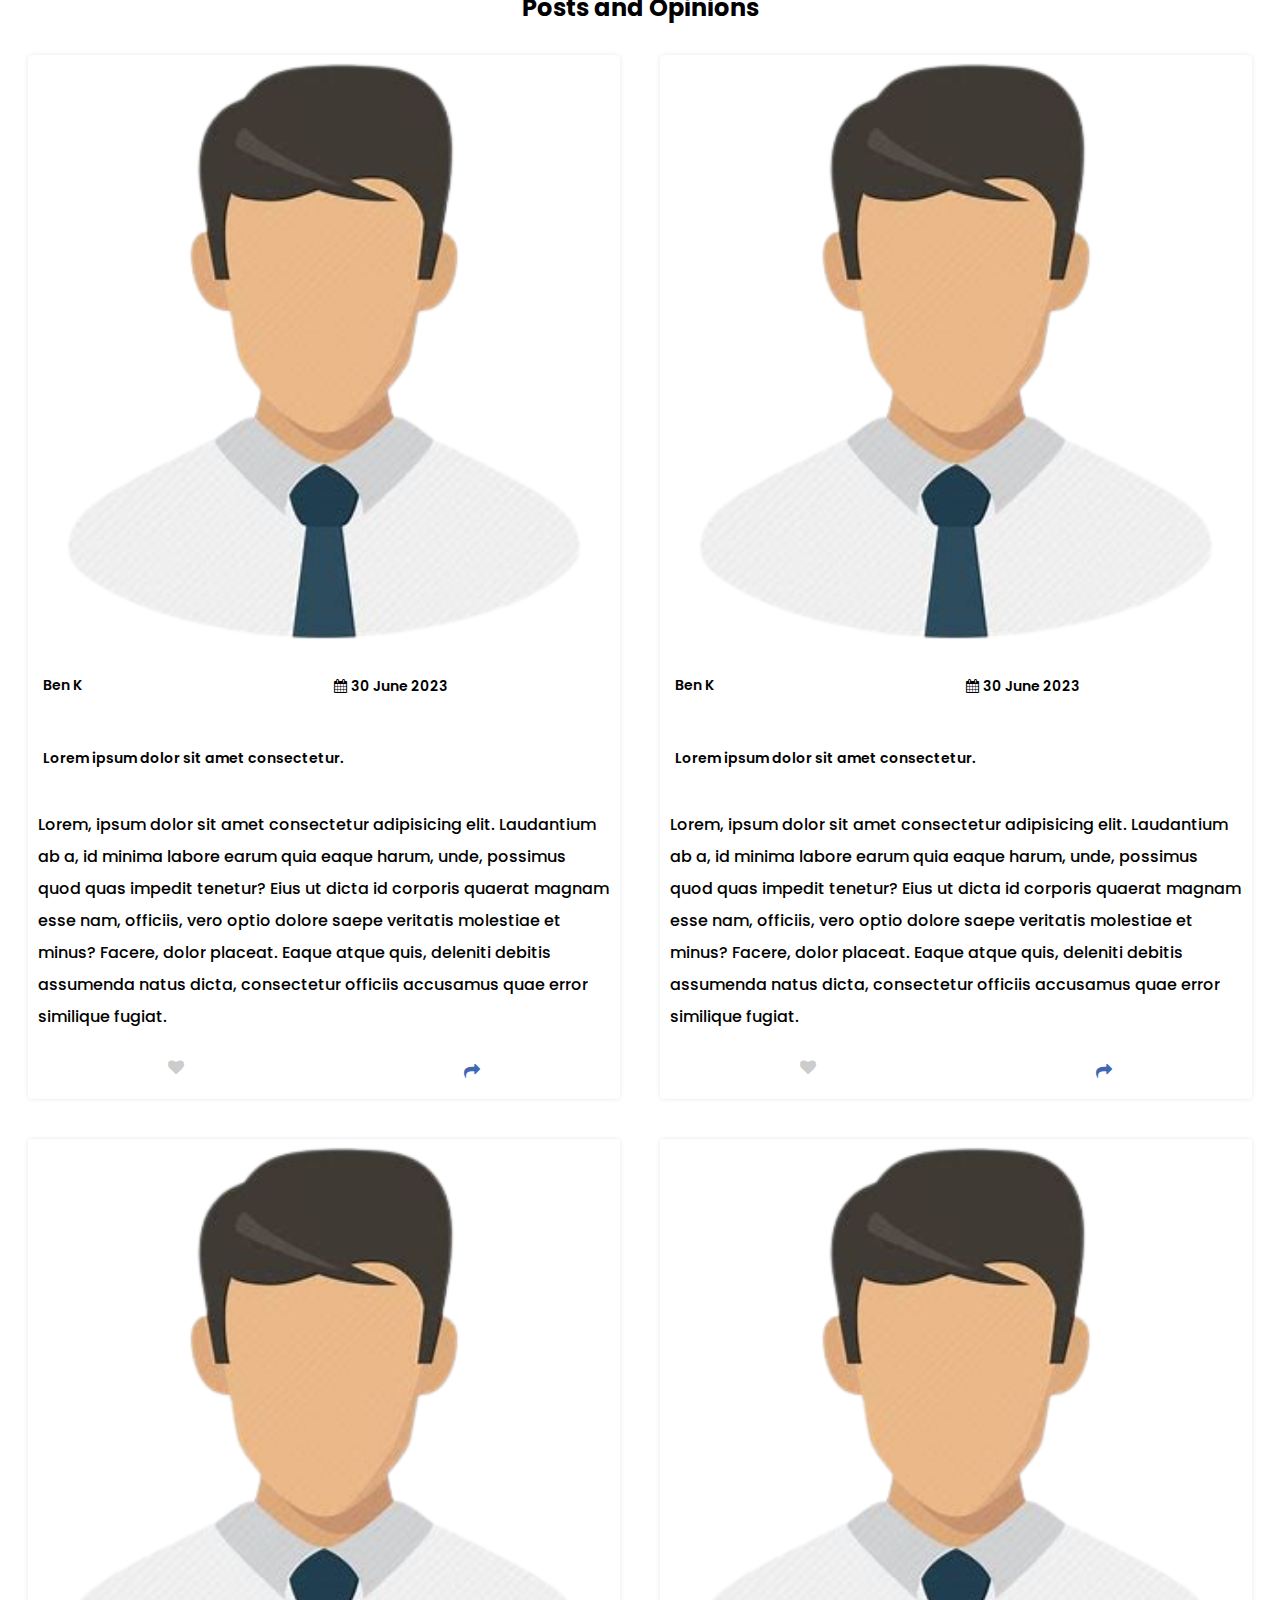
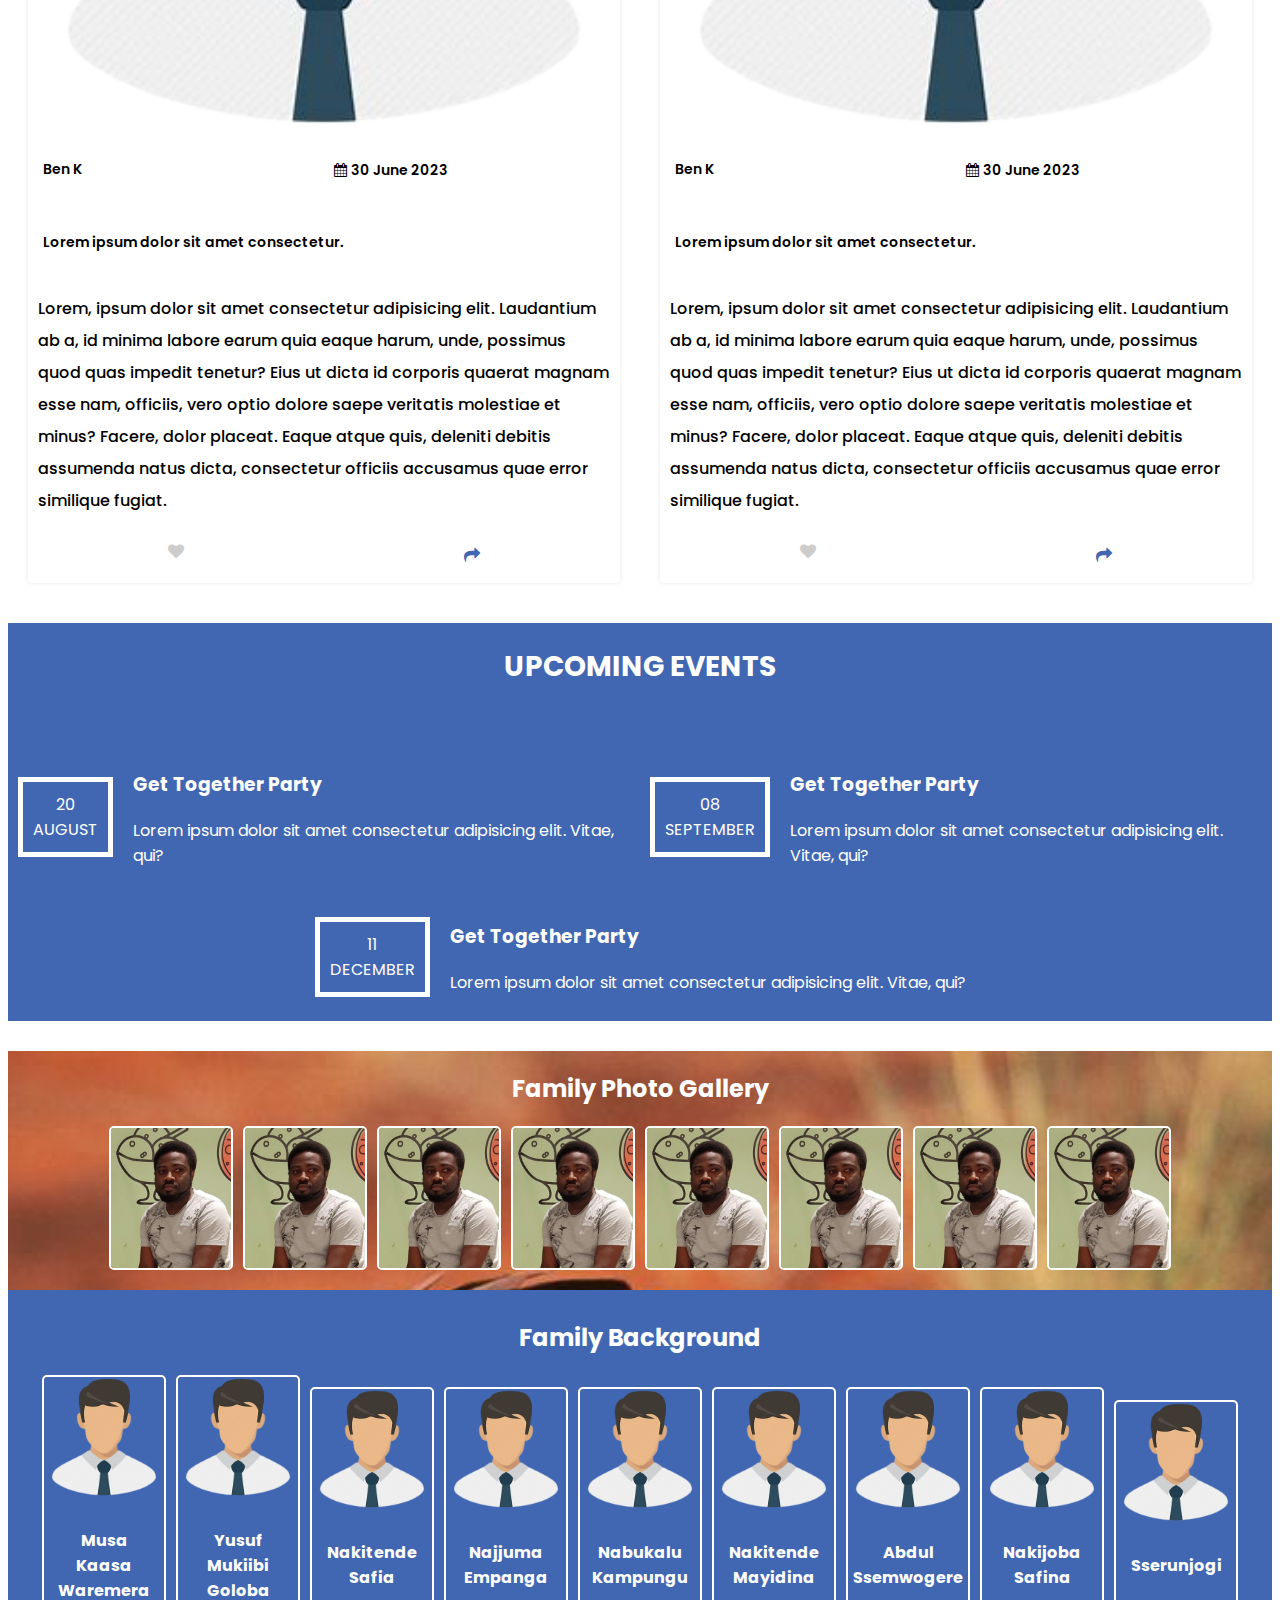
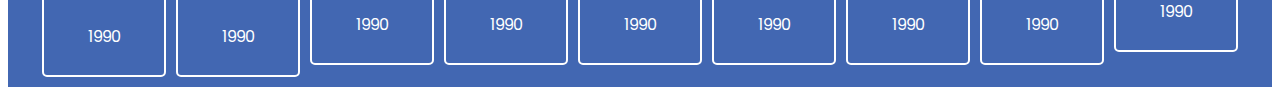
==== commit 5be279d8: "fam tree" ====
--- a/Pages/home.html
+++ b/Pages/home.html
@@ -229,6 +229,77 @@
             </div>
         </article>
         <!-- PHOTO GALLERY -->
+
+        <!-- FAMILY TREE -->
+        <article class="fam-tree">
+            <h2>Family Background</h2>
+            <div class="fam-tree-items">
+                <div class="famtre-rows">
+                    <img src="../images/pp1.png" alt="">
+                    <div class="famtre-desc">
+                        <h4>Musa Kaasa Waremera</h4>
+                        <p>1990</p>
+                    </div>
+                </div>
+                <div class="famtre-rows">
+                    <img src="../images/pp1.png" alt="">
+                    <div class="famtre-desc">
+                        <h4>Yusuf Mukiibi Goloba</h4>
+                        <p>1990</p>
+                    </div>
+                </div>
+                <div class="famtre-rows">
+                    <img src="../images/pp1.png" alt="">
+                    <div class="famtre-desc">
+                        <h4>Nakitende Safia</h4>
+                        <p>1990</p>
+                    </div>
+                </div>
+                <div class="famtre-rows">
+                    <img src="../images/pp1.png" alt="">
+                    <div class="famtre-desc">
+                        <h4>Najjuma Empanga</h4>
+                        <p>1990</p>
+                    </div>
+                </div>
+                <div class="famtre-rows">
+                    <img src="../images/pp1.png" alt="">
+                    <div class="famtre-desc">
+                        <h4>Nabukalu Kampungu</h4>
+                        <p>1990</p>
+                    </div>
+                </div>
+                <div class="famtre-rows">
+                    <img src="../images/pp1.png" alt="">
+                    <div class="famtre-desc">
+                        <h4>Nakitende Mayidina</h4>
+                        <p>1990</p>
+                    </div>
+                </div>
+                <div class="famtre-rows">
+                    <img src="../images/pp1.png" alt="">
+                    <div class="famtre-desc">
+                        <h4>Abdul Ssemwogere</h4>
+                        <p>1990</p>
+                    </div>
+                </div>
+                <div class="famtre-rows">
+                    <img src="../images/pp1.png" alt="">
+                    <div class="famtre-desc">
+                        <h4>Nakijoba Safina</h4>
+                        <p>1990</p>
+                    </div>
+                </div>
+                <div class="famtre-rows">
+                    <img src="../images/pp1.png" alt="">
+                    <div class="famtre-desc">
+                        <h4>Sserunjogi</h4>
+                        <p>1990</p>
+                    </div>
+                </div>
+            </div>
+        </article>
+        <!-- FAMILY TREE -->
         
 </body>
 </html>--- a/Pages/pages.css
+++ b/Pages/pages.css
@@ -420,7 +420,7 @@
 }
 
 .news-updates-sect >*{
-    flex: 1 1 30%;
+    flex: 1 1 45%;
     display: flex;
     flex-direction: column;
     justify-content: center;
@@ -601,7 +601,7 @@
 }
 
 .photo-gal img{
-    width: 150px;
+    width: 120px;
     object-fit: cover;
     border: 2px solid #fff;
     border-radius: 5px;
@@ -610,9 +610,47 @@
 .photo-gal-items{
     display: flex;
     align-items: center;
+    justify-content: center;
     flex-wrap: wrap;
-    gap: 20px;
+    gap: 10px;
     margin: 0px 10px 20px 10px;
-
-}
-/* FAMILY PHOTO GALLERY */+}
+/* FAMILY PHOTO GALLERY */
+
+
+/* FAMILY TREE */
+.famtre-rows{
+    display: flex;
+    justify-content: center;
+    align-items: center;
+    gap: 0;
+    flex-direction: column;
+    width: 120px;
+    border: 2px solid #fff;
+    border-radius: 5px;
+}
+.famtre-rows img{
+    width: 100%;
+}
+.famtre-desc{
+    padding: 10px;
+    text-align: center;
+}
+
+.fam-tree-items{
+    display: flex;
+    justify-content: center;
+    align-items: center;
+    flex-wrap: wrap;
+    gap: 10px;
+}
+
+.fam-tree{
+    background-color: #4267b2;
+    color: #fff;
+    display: flex;
+    flex-direction: column;
+    justify-content: center;
+    align-items: center;
+    padding: 10px;
+}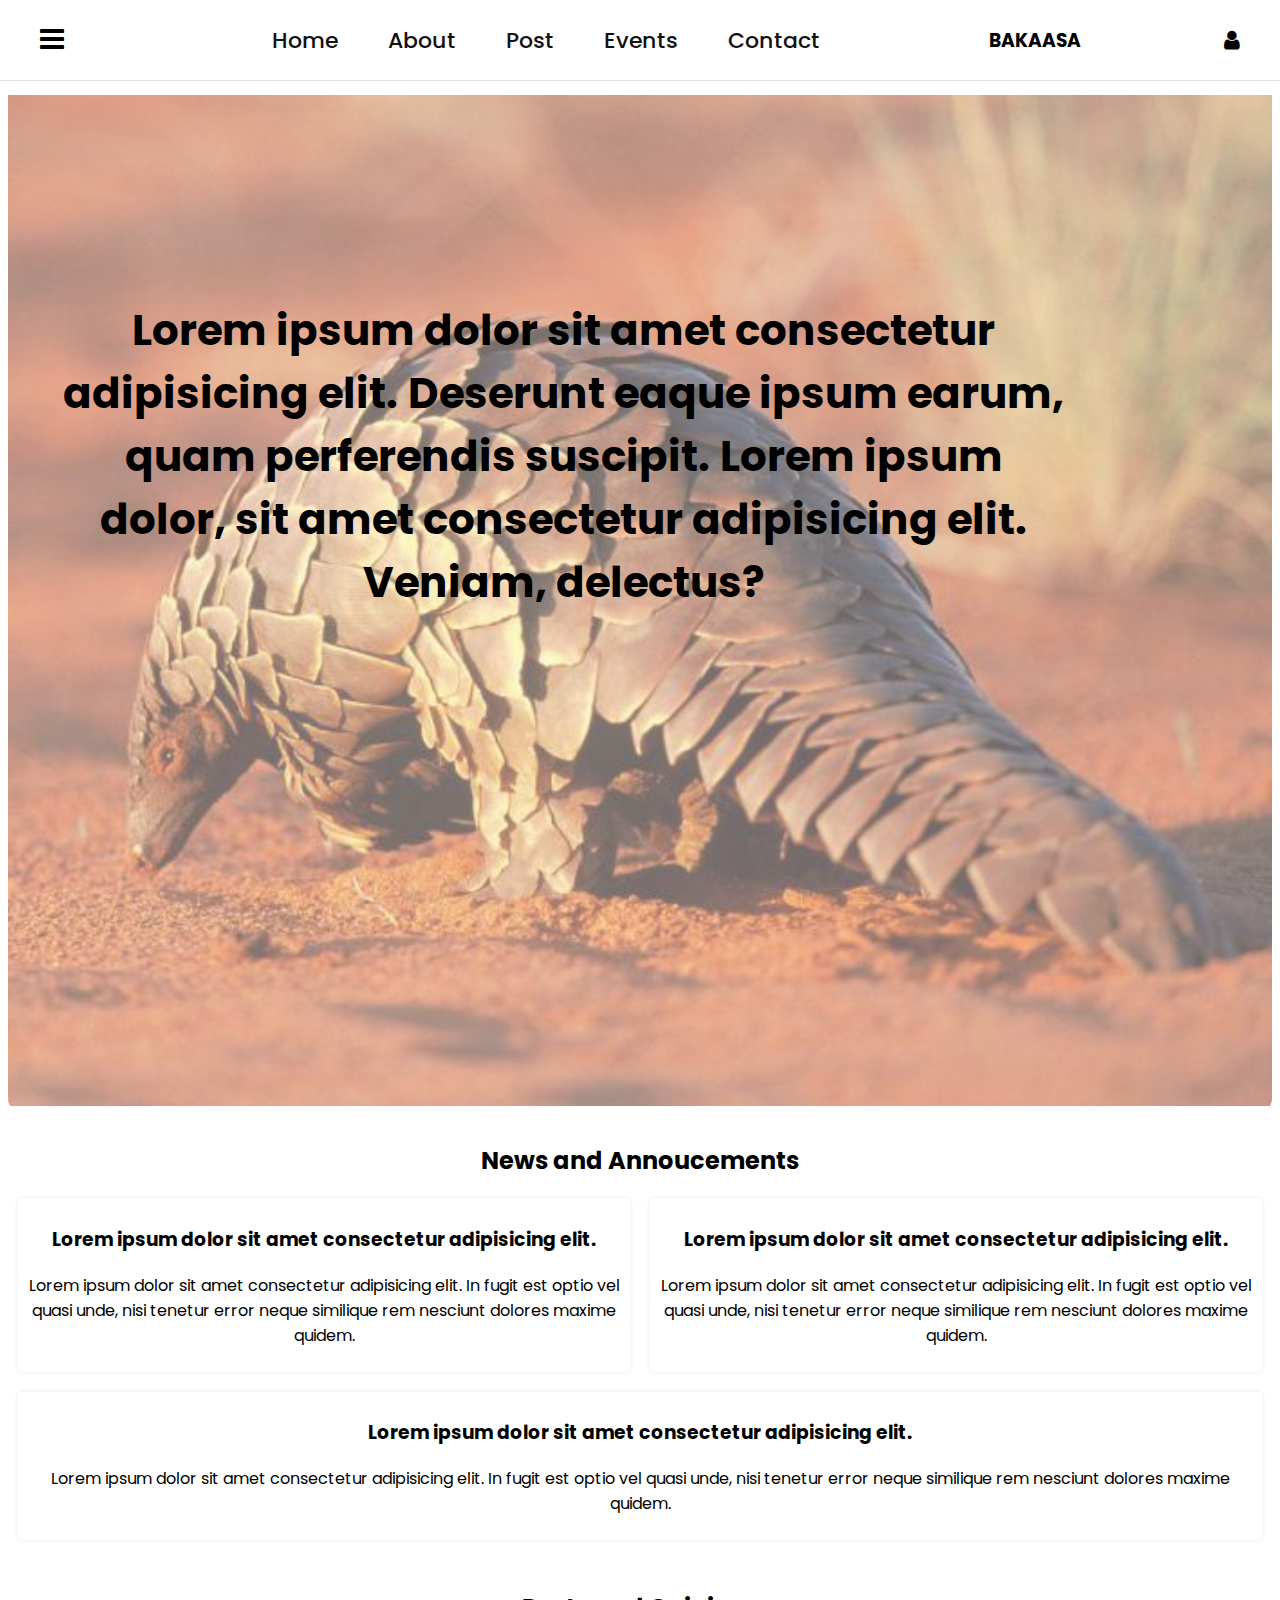
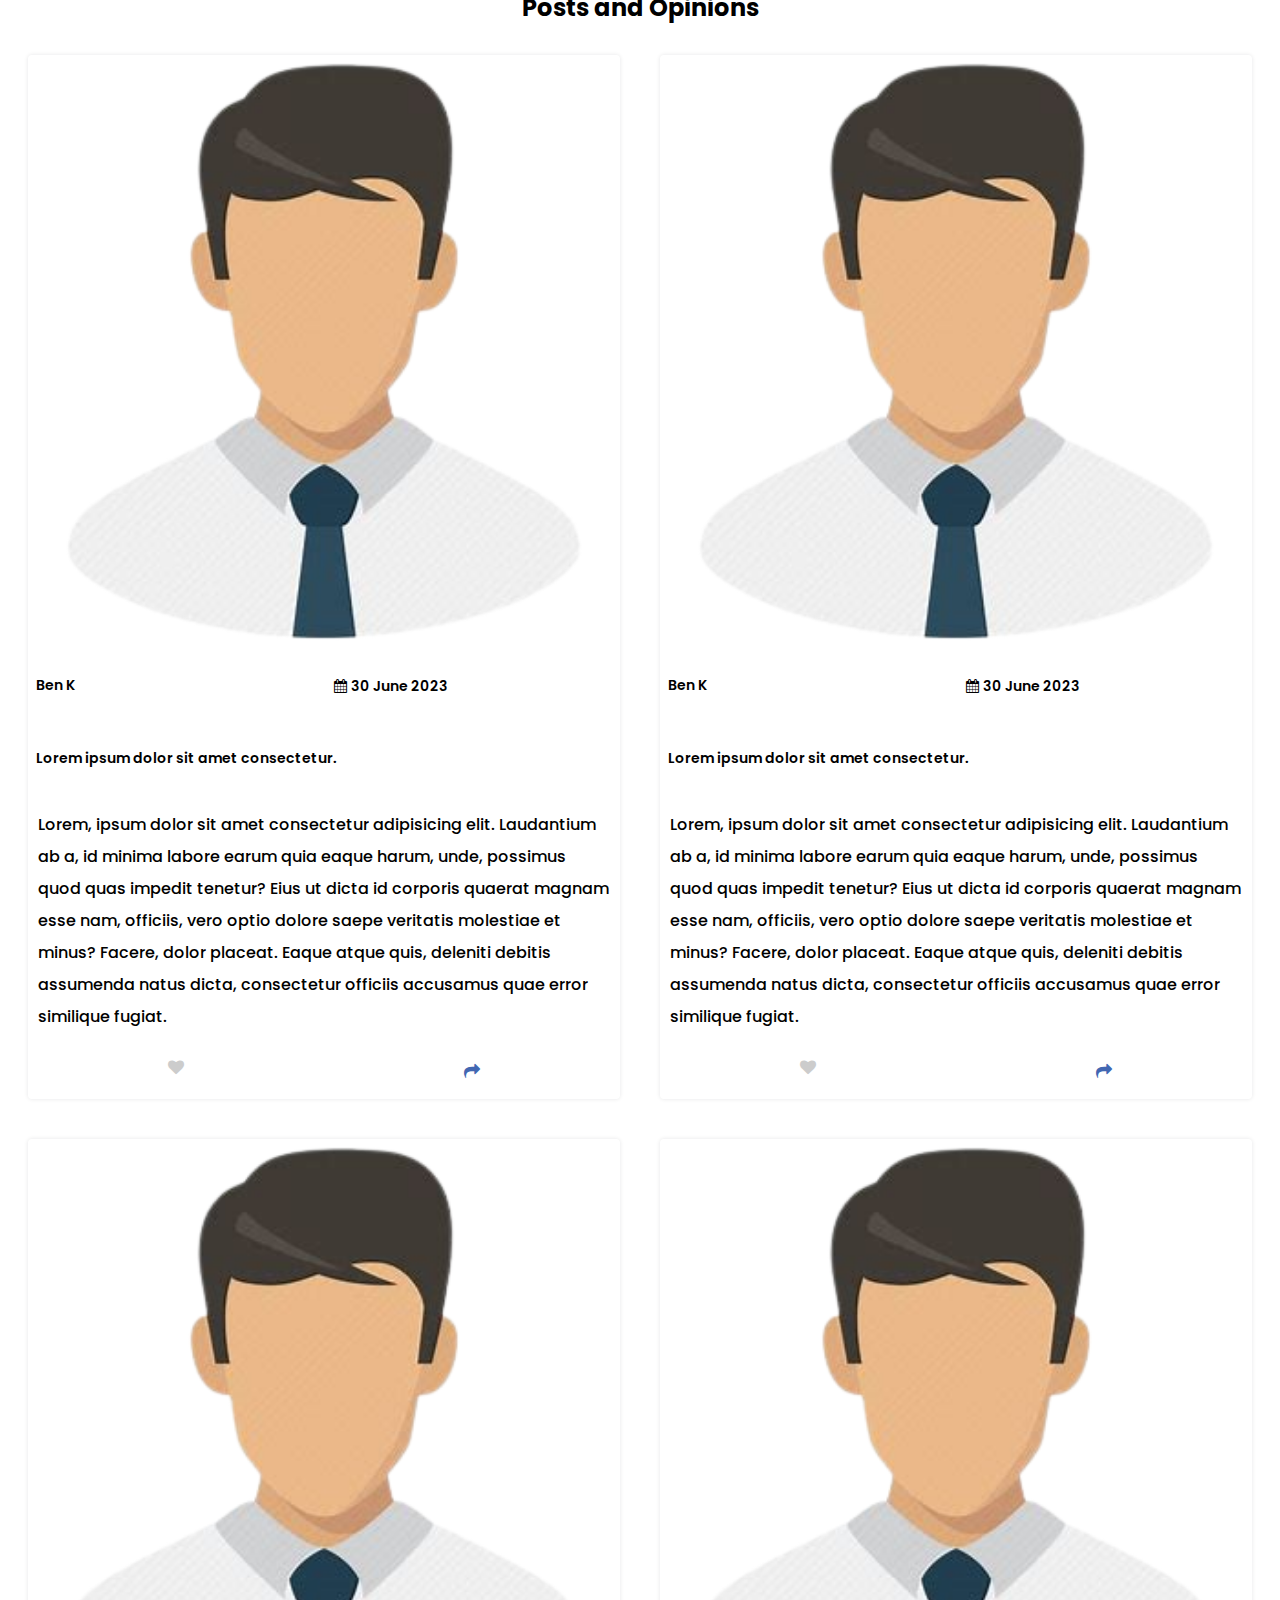
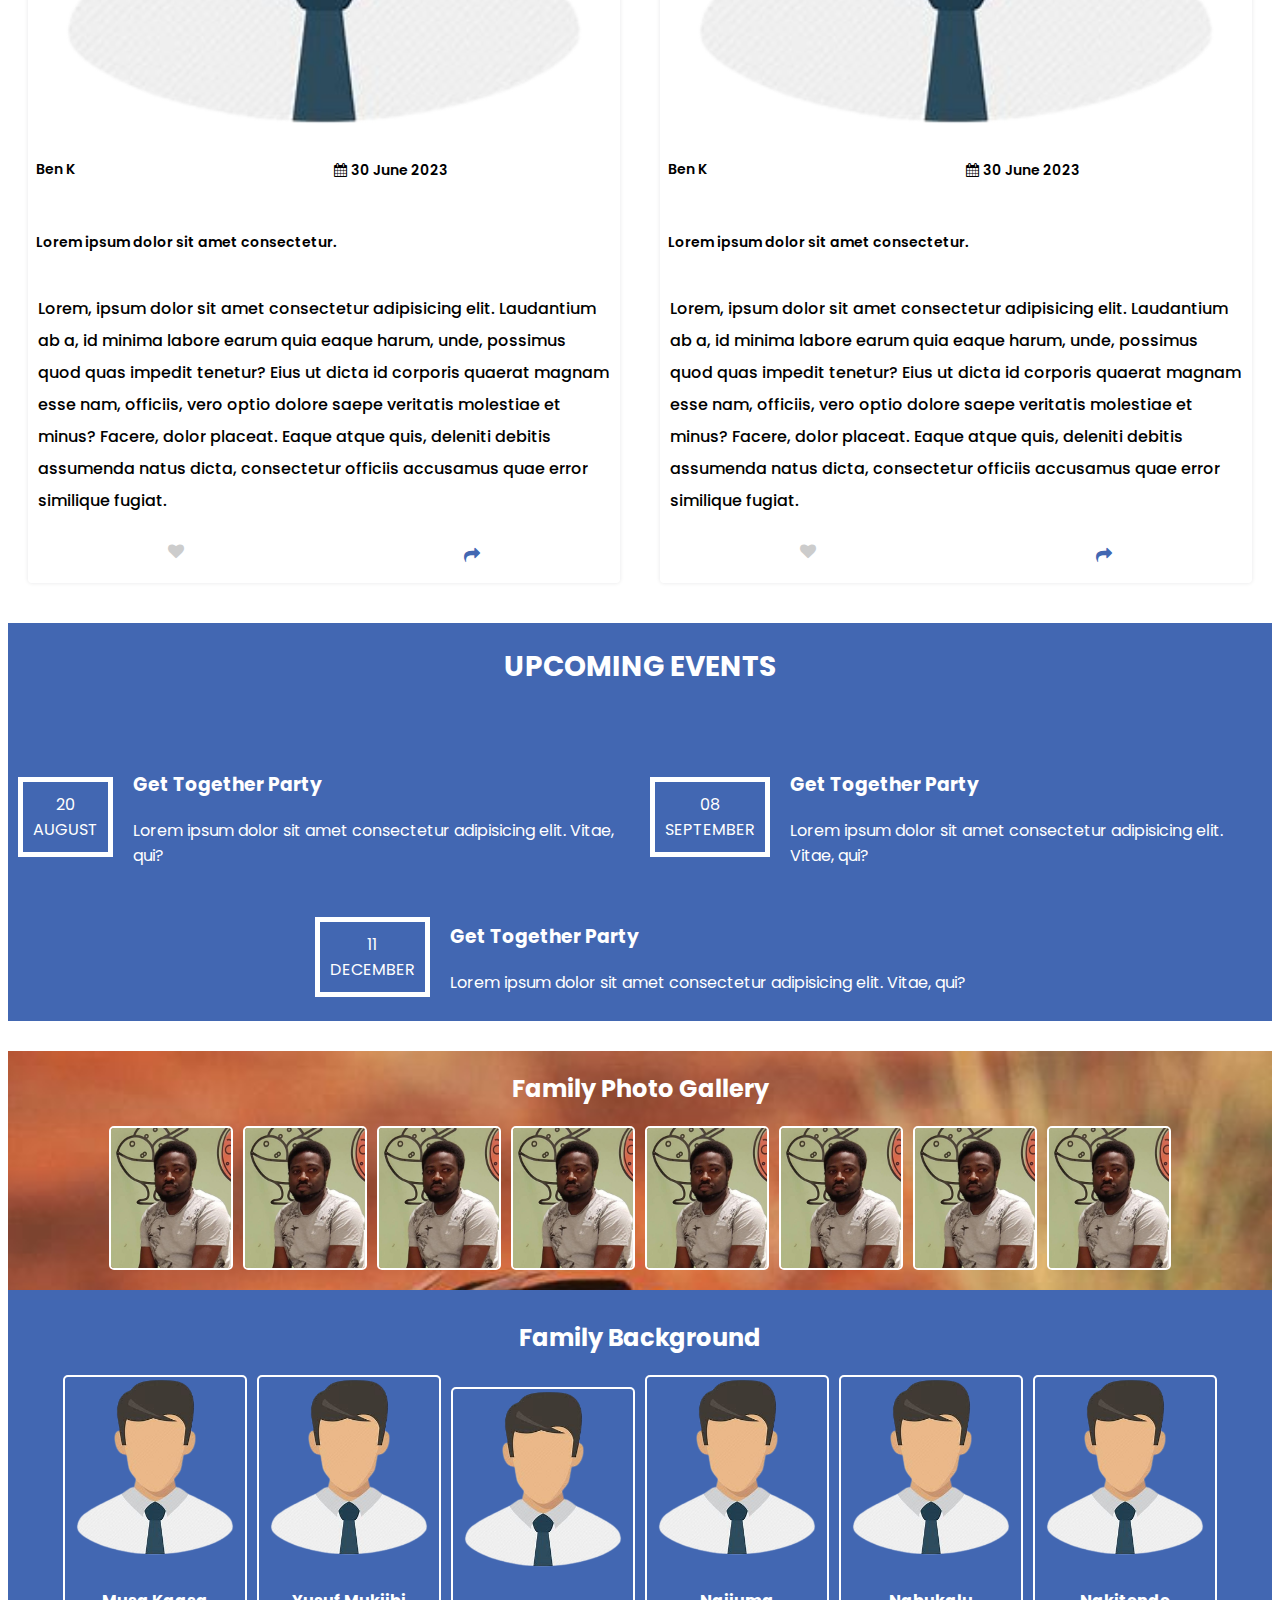
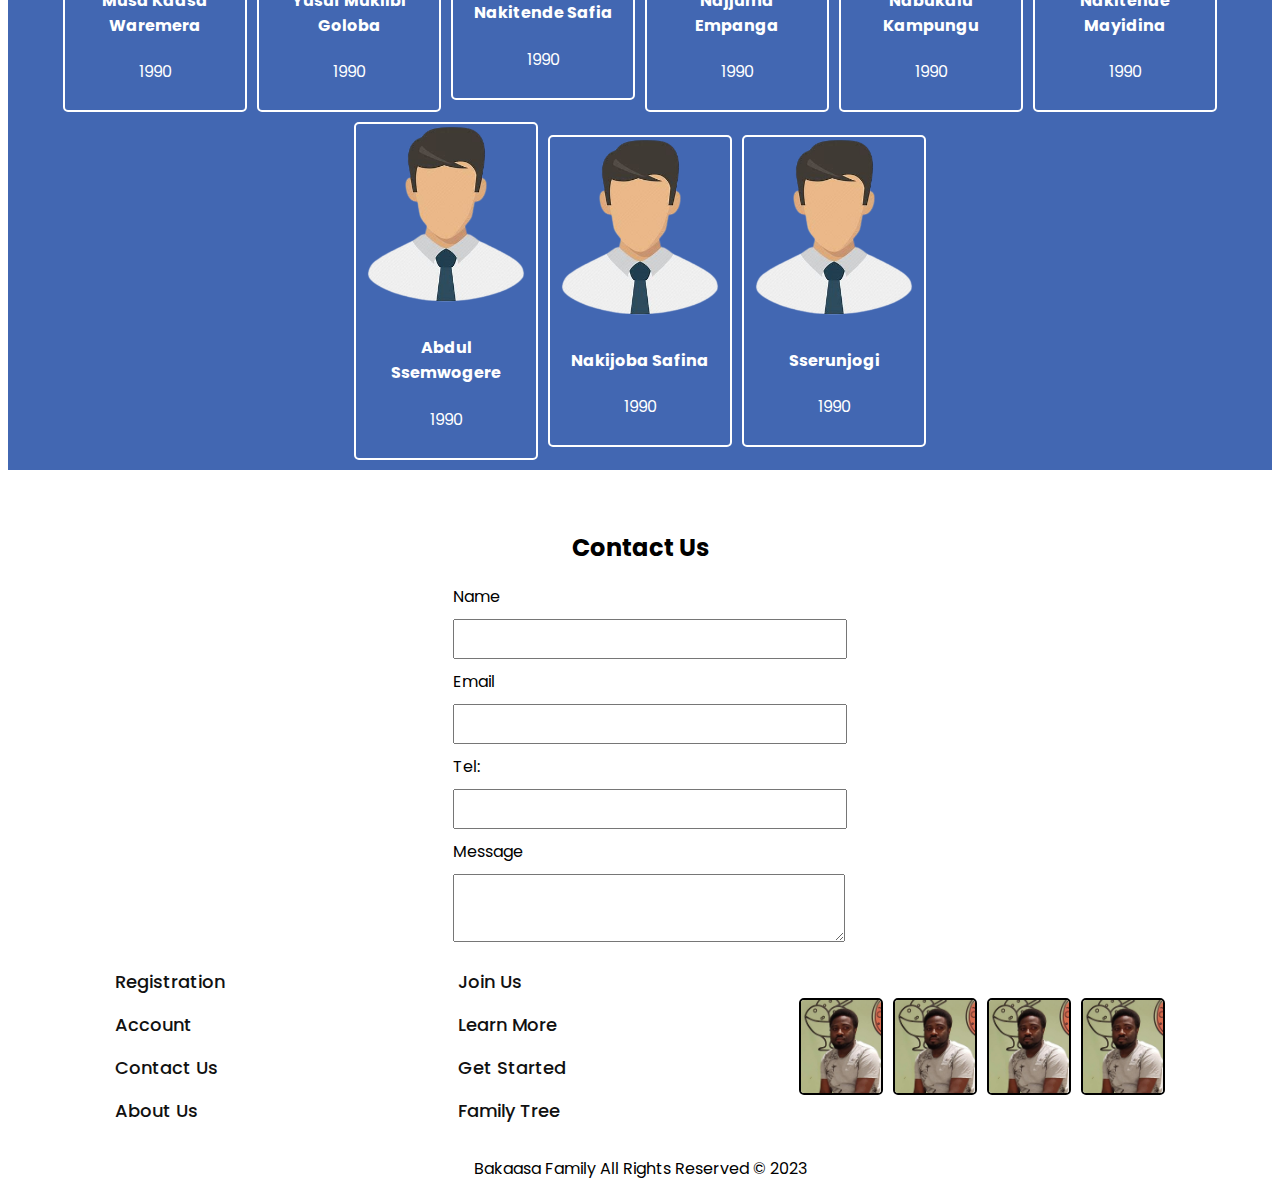
==== commit fd0d93f6: "footer" ====
--- a/Pages/home.html
+++ b/Pages/home.html
@@ -301,5 +301,48 @@
         </article>
         <!-- FAMILY TREE -->
         
+        <!-- CONTCT FORM -->
+        <article class="contact-form">
+            <h2>Contact Us</h2>
+            <div class="contact-us">
+                <form>
+                    <label for="name">Name</label>
+                    <input type="name" name="name" id="name">
+                    <label for="email">Email</label>
+                    <input type="email" name="email" id="email">
+                    <label for="phone">Tel:</label>
+                    <input type="phone" name="phone" id="phone">
+                    <label for="message">Message</label>
+                    <textarea name="message" id="message" cols="30" rows="10"></textarea>
+                </form>
+            </div>
+        </article>
+        <!-- CONTCT FORM -->
+
+        <!-- FOOTER -->
+        <article class="footer">
+            <div class="footer-row">
+                <p><a href="#">Registration</a></p>
+                <p><a href="#">Account</a></p>
+                <p><a href="#">Contact Us</a></p>
+                <p><a href="#">About Us</a></p>
+            </div>
+            <div class="footer-row">
+                <p><a href="#">Join Us</a></p>
+                <p><a href="#">Learn More</a></p>
+                <p><a href="#">Get Started</a></p>
+                <p><a href="#">Family Tree</a></p>
+            </div>
+            <div class="footer-row-img">
+                <img src="../images/ben.jpg" alt="">
+                <img src="../images/ben.jpg" alt="">
+                <img src="../images/ben.jpg" alt="">
+                <img src="../images/ben.jpg" alt="">
+            </div>
+        </article>
+        <footer>
+            <p>Bakaasa Family All Rights Reserved &copy; 2023</p>
+        </footer>
+        <!-- FOOTER -->
 </body>
 </html>--- a/Pages/pages.css
+++ b/Pages/pages.css
@@ -442,7 +442,7 @@
     justify-content: center;
     align-items: center;
     gap: 20px;
-    margin: 10px 15px;
+    margin: 10px 8px;
     flex-wrap: wrap;
 }
 
@@ -625,7 +625,7 @@
     align-items: center;
     gap: 0;
     flex-direction: column;
-    width: 120px;
+    width: 180px;
     border: 2px solid #fff;
     border-radius: 5px;
 }
@@ -653,4 +653,73 @@
     justify-content: center;
     align-items: center;
     padding: 10px;
-}+}
+/* FAMILY TREE */
+
+
+/* CONTACT US FORM */
+.contact-form{
+    display: flex;
+    justify-content: center;
+    align-items: center;
+    flex-direction: column;
+    padding: 10px;
+    margin-top: 30px;
+}
+
+.contact-form form{
+    display: flex;
+    /* justify-content: center; */
+    /* align-items: center; */
+    flex-direction: column;
+    gap: 10px;
+
+}
+
+.contact-form form input, .contact-form form textarea{
+    outline: none;
+    padding: 8px;
+    width: 100%;
+}
+
+.contact-form form textarea{
+    height: 50px;
+    resize: vertical;
+}
+/* CONTACT US FORM */
+
+
+/* FOOTER */
+.footer{
+    display: flex;
+    justify-content: space-around;
+    align-items: center;
+    flex-wrap: wrap;
+    gap: 20px;
+}
+
+.footer img{
+    width: 80px;
+    border-radius: 5px;
+    border: 2px solid #000;
+}
+
+.footer-row-img{
+    display: flex;
+    justify-content: center;
+    align-items: center;
+    gap: 10px;
+    flex-wrap: wrap;
+}
+
+.footer-row a{
+    text-decoration: none;
+    color: #111;
+    font-weight: 500;
+    font-size: 18px;
+}
+
+footer{
+    text-align: center;
+}
+/* FOOTER */